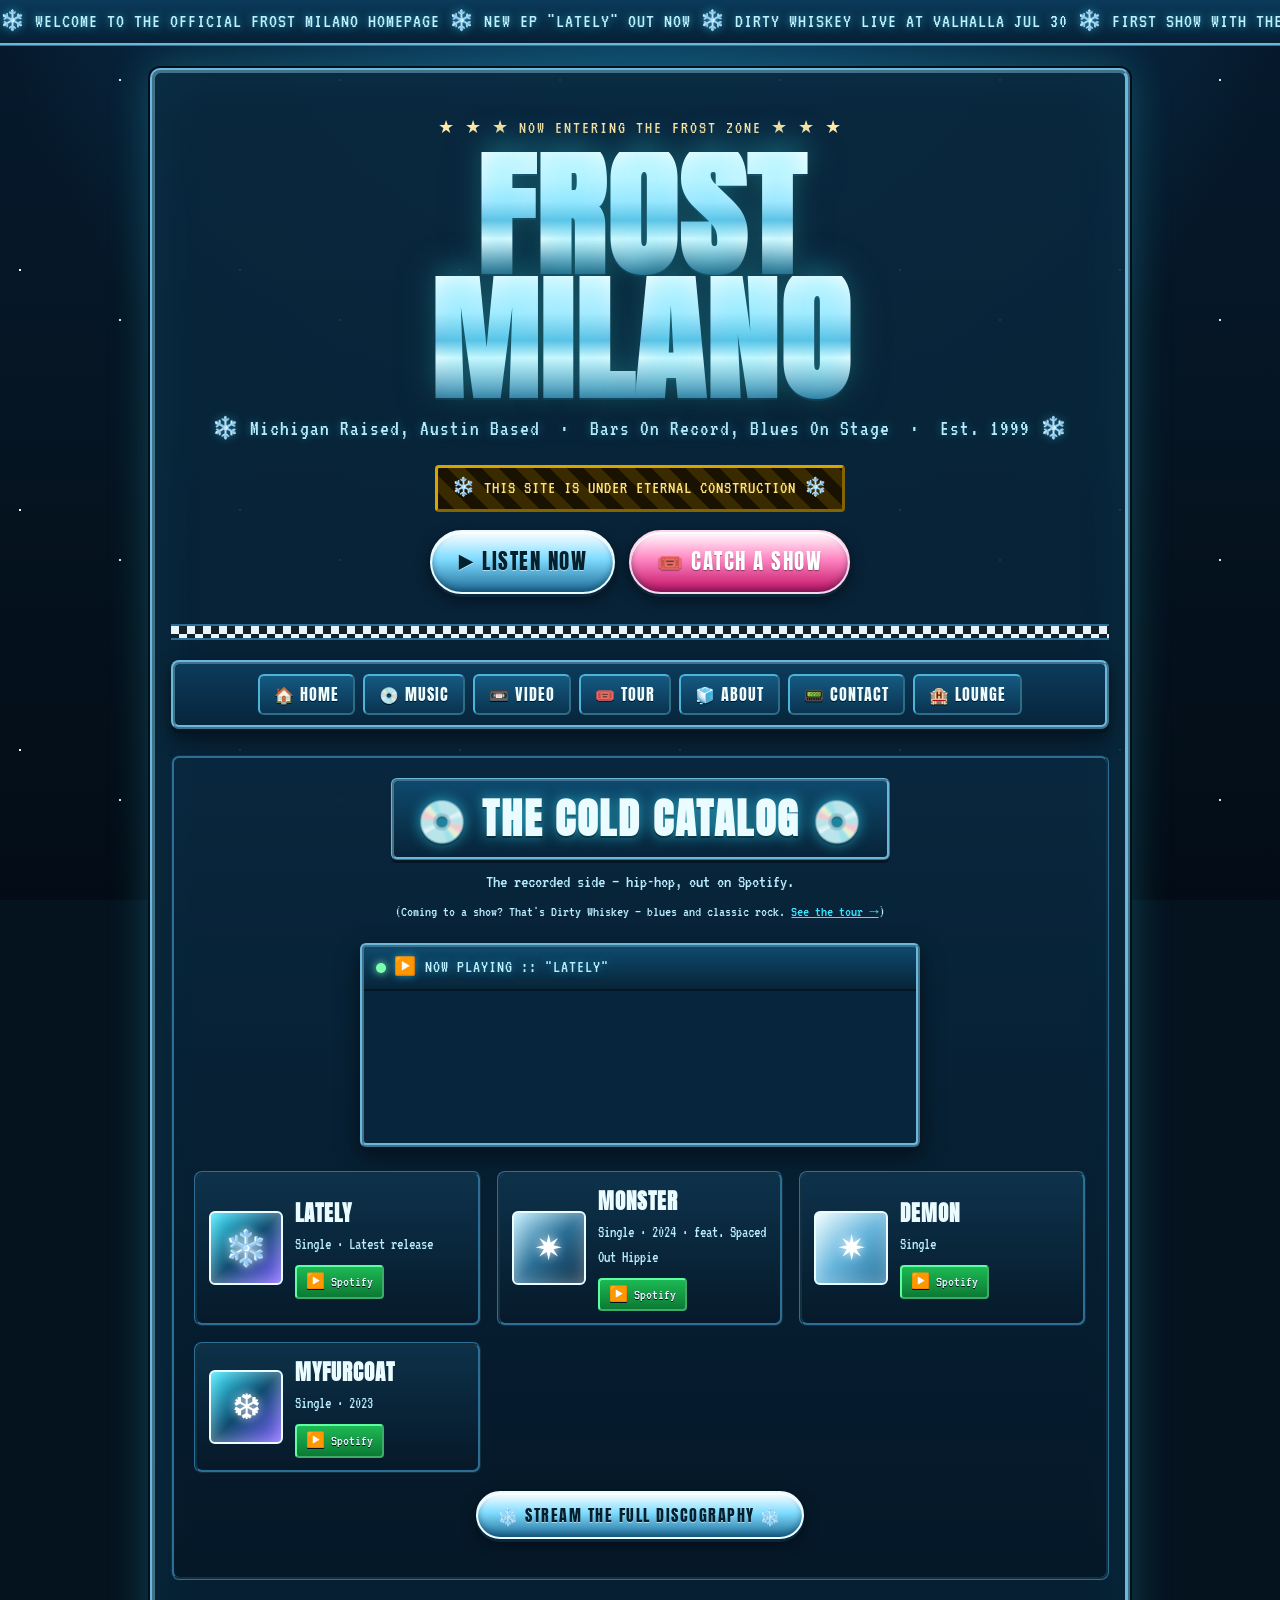
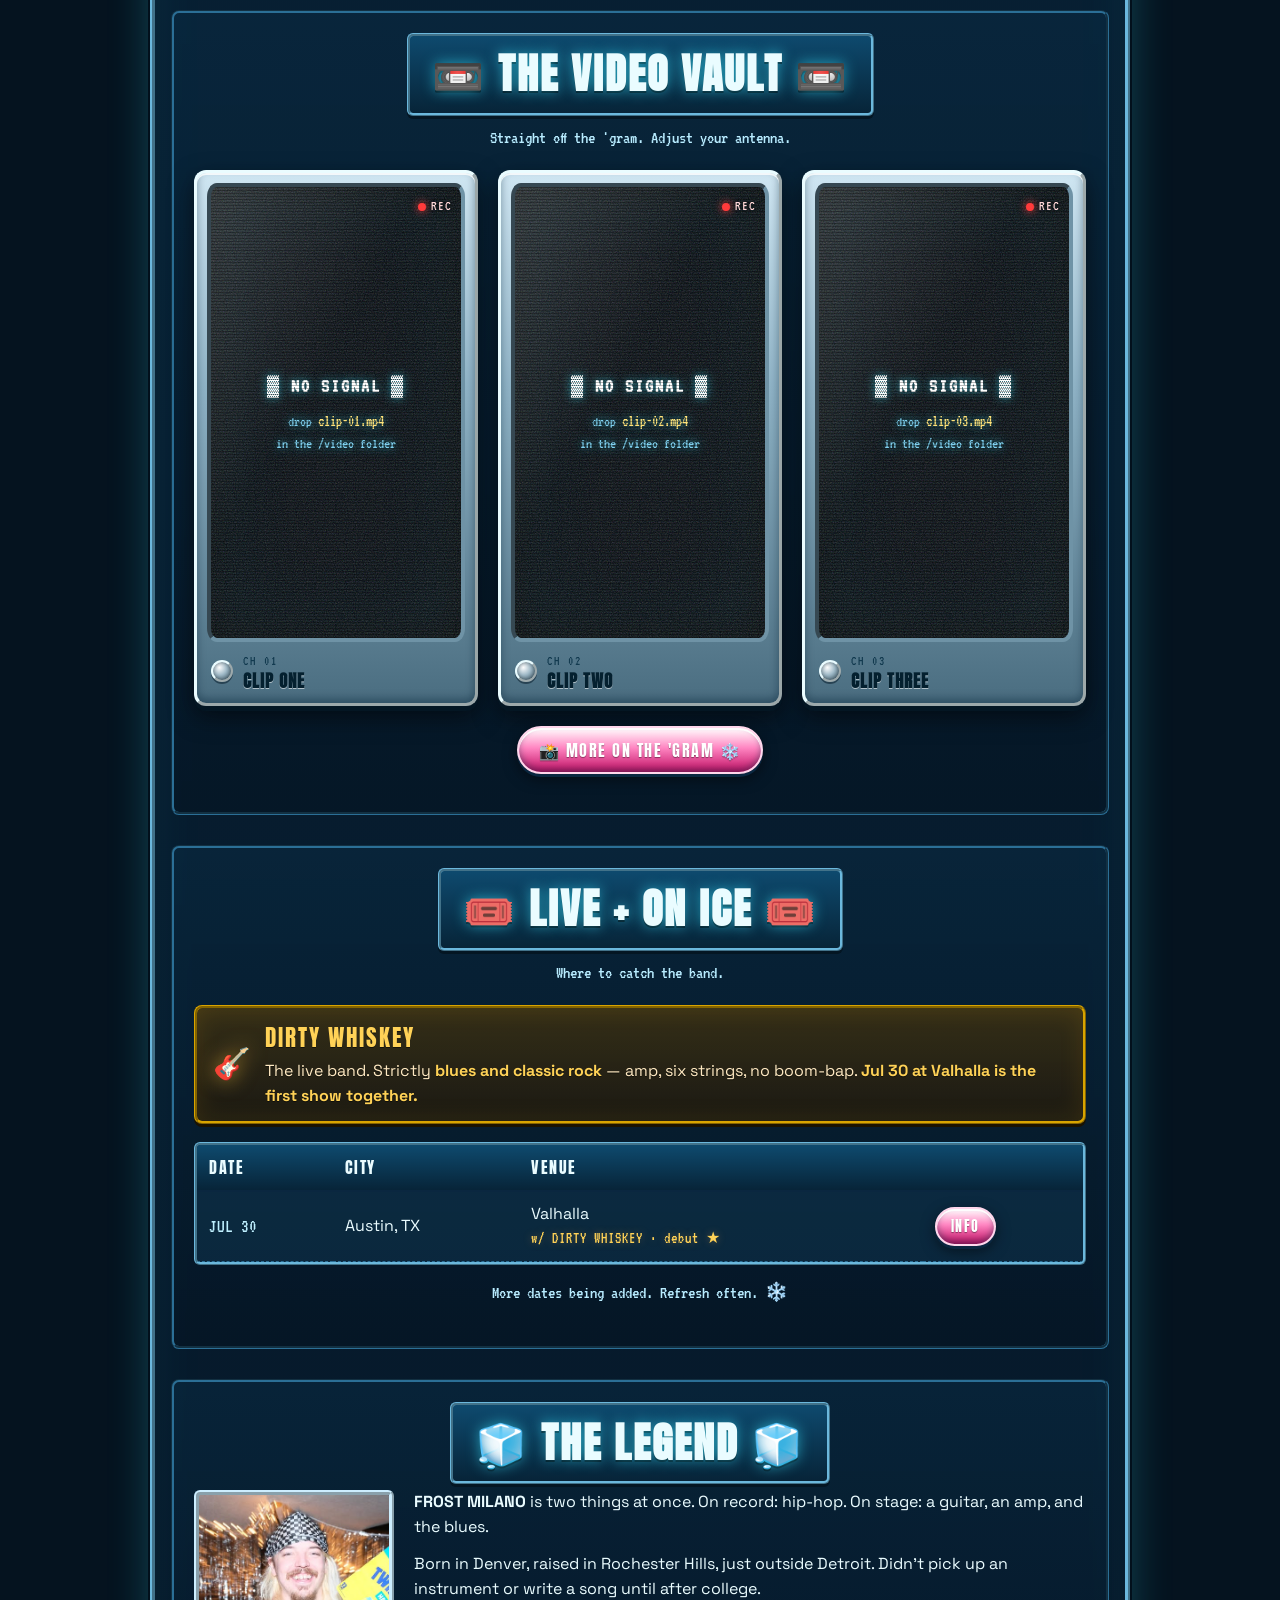
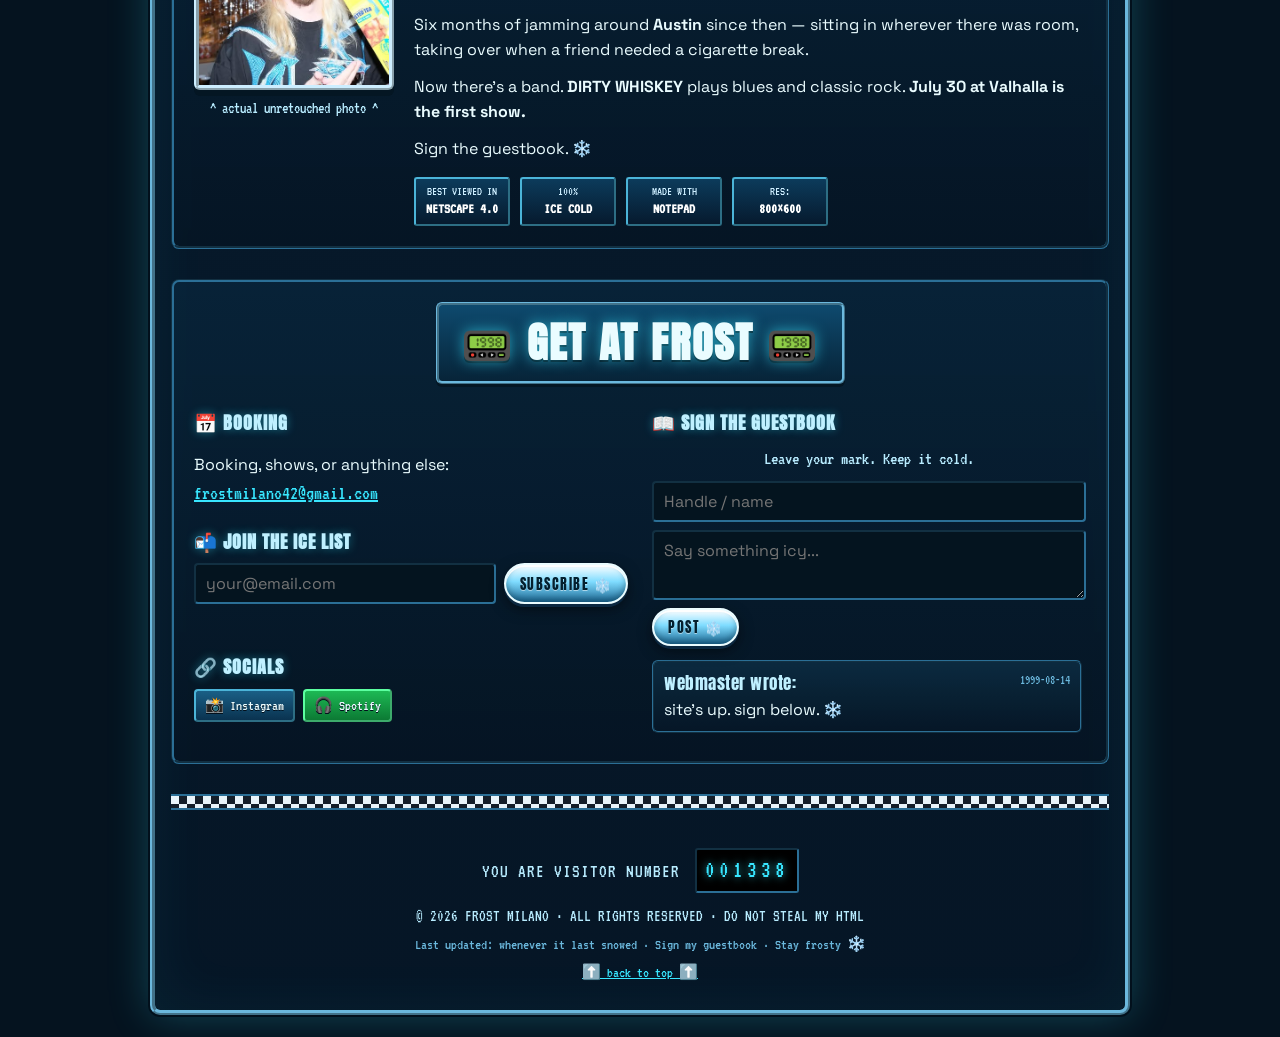
==== index.html @ e830da96 "Make black-and-white checkerboard the lounge's scheme, echo it on the site The lounge floor is now a" ====
<!DOCTYPE html>
<html lang="en">
<head>
<!--
  =======================================================================
   FROST MILANO :: OFFICIAL HOMEPAGE
   Hand-coded in Notepad (allegedly) circa 1999. Ice cold. Do not steal.
  =======================================================================
   HOW TO MAKE THIS YOURS (quick edits):
   - Stage name: search this file for "Frost Milano" and replace.
   - Music links: find the MUSIC section, swap the Spotify album IDs in
     the embed src and the release-card hrefs.
   - Tour dates: edit the rows in the TOUR table.
   - Booking email: search for "frostmilano42@gmail.com".
   - Socials: search for "SOCIALS" and edit the badge links.
   - Video clips: drop .mp4s into video/ — see video/README.txt.
  =======================================================================
-->
<meta charset="UTF-8" />
<meta name="viewport" content="width=device-width, initial-scale=1.0" />
<title>❄ FROST MILANO ❄ :: Official Homepage :: 100% Ice Cold</title>
<meta name="description" content="The official homepage of Frost Milano — Michigan-raised, Austin-based MC and blues guitarist, fronting the blues and classic rock band Dirty Whiskey. Music, tour dates, bio, and booking. Best viewed with the windows open." />
<link rel="preconnect" href="https://fonts.googleapis.com" />
<link rel="preconnect" href="https://fonts.gstatic.com" crossorigin />
<link href="https://fonts.googleapis.com/css2?family=Anton&family=VT323&family=Space+Grotesk:wght@400;500;700&display=swap" rel="stylesheet" />
<link rel="stylesheet" href="css/style.css" />
<link rel="icon" href="data:image/svg+xml,%3Csvg xmlns='http://www.w3.org/2000/svg' viewBox='0 0 32 32'%3E%3Ctext y='26' font-size='26'%3E%E2%9D%84%EF%B8%8F%3C/text%3E%3C/svg%3E" />
</head>

<body>
  <!-- ================= SNOW LAYER ================= -->
  <div id="snow" aria-hidden="true"></div>

  <!-- ================= TOP MARQUEE ================= -->
  <div class="top-ticker" aria-hidden="true">
    <div class="top-ticker__track">
      ❄ WELCOME TO THE OFFICIAL FROST MILANO HOMEPAGE ❄ NEW EP "LATELY" OUT NOW ❄ DIRTY WHISKEY LIVE AT VALHALLA JUL 30 ❄ FIRST SHOW WITH THE BAND ❄ SIGN THE GUESTBOOK ❄ STAY COLD ❄ WELCOME TO THE OFFICIAL FROST MILANO HOMEPAGE ❄ NEW EP "LATELY" OUT NOW ❄ DIRTY WHISKEY LIVE AT VALHALLA JUL 30 ❄ FIRST SHOW WITH THE BAND ❄ SIGN THE GUESTBOOK ❄ STAY COLD ❄
    </div>
  </div>

  <!-- ================= PAGE SHELL ================= -->
  <div class="shell">

    <!-- ---------- HERO ---------- -->
    <header class="hero" id="top">
      <div class="hero__blink">★ ★ ★ NOW ENTERING THE FROST ZONE ★ ★ ★</div>
      <h1 class="wordmark">
        <span class="wordmark__line">FROST</span>
        <span class="wordmark__line wordmark__line--2">MILANO</span>
      </h1>
      <p class="hero__tag">❄ Michigan Raised, Austin Based &nbsp;·&nbsp; Bars On Record, Blues On Stage &nbsp;·&nbsp; Est. 1999 ❄</p>

      <div class="construction">
        <span class="construction__spin">❄</span>
        THIS SITE IS UNDER ETERNAL CONSTRUCTION
        <span class="construction__spin">❄</span>
      </div>

      <div class="hero__buttons">
        <a class="btn btn--big" href="#music">▶ LISTEN NOW</a>
        <a class="btn btn--big btn--warm" href="#tour">🎟 CATCH A SHOW</a>
      </div>
    </header>

    <!-- Decorative only: hidden from assistive tech so it is not announced. -->
    <div class="checker-band" aria-hidden="true"></div>

    <!-- ---------- NAV ---------- -->
    <nav class="navbar" id="nav">
      <a href="#top" class="navbar__btn">🏠 HOME</a>
      <a href="#music" class="navbar__btn">💿 MUSIC</a>
      <a href="#video" class="navbar__btn">📼 VIDEO</a>
      <a href="#tour" class="navbar__btn">🎟 TOUR</a>
      <a href="#about" class="navbar__btn">🧊 ABOUT</a>
      <a href="#contact" class="navbar__btn">📟 CONTACT</a>
      <!-- The only nav entry that leaves this page. Hotel glyph is from the
           2010 emoji set, so it wins the Windows fallback race outright. -->
      <a href="lounge.html" class="navbar__btn">🏨 LOUNGE</a>
    </nav>

    <!-- ================= MUSIC ================= -->
    <section class="panel" id="music">
      <h2 class="section-head"><span>💿 THE COLD CATALOG 💿</span></h2>
      <p class="section-sub">The recorded side — hip-hop, out on Spotify.<br />
        <span style="font-size:.95rem">(Coming to a show? That's Dirty Whiskey — blues and classic rock. <a href="#tour">See the tour →</a>)</span></p>

      <!-- Spotify embed, pinned to the "Lately" EP. Swap the album ID in the
           src when a newer release should headline this spot. -->
      <div class="player-frame">
        <div class="player-frame__bar">
          <span class="player-frame__light" aria-hidden="true"></span>
          ▶ NOW PLAYING :: "LATELY"
        </div>
        <iframe title="Frost Milano — Lately on Spotify"
          src="https://open.spotify.com/embed/track/6mukDcsHBhetIhoVBlOLMi?utm_source=generator&theme=0"
          width="100%" height="152" frameborder="0" loading="lazy"
          allow="autoplay; clipboard-write; encrypted-media; fullscreen; picture-in-picture"></iframe>
      </div>

      <!-- MUSIC :: releases grid (real releases pulled from Spotify) -->
      <div class="tracks">
        <article class="track">
          <div class="track__art track__art--1">❄</div>
          <div class="track__info">
            <h3 class="track__title">LATELY</h3>
            <p class="track__meta">Single · Latest release</p>
            <div class="track__links">
              <a class="badge badge--spotify" href="https://open.spotify.com/track/6mukDcsHBhetIhoVBlOLMi" target="_blank" rel="noopener">▶ Spotify</a>
            </div>
          </div>
        </article>

        <article class="track">
          <div class="track__art track__art--2">✷</div>
          <div class="track__info">
            <h3 class="track__title">MONSTER</h3>
            <p class="track__meta">Single · 2024 · feat. Spaced Out Hippie</p>
            <div class="track__links">
              <a class="badge badge--spotify" href="https://open.spotify.com/track/5V717i6TcXnAAMFzJzrXnk" target="_blank" rel="noopener">▶ Spotify</a>
            </div>
          </div>
        </article>

        <article class="track">
          <div class="track__art track__art--3">✷</div>
          <div class="track__info">
            <h3 class="track__title">DEMON</h3>
            <p class="track__meta">Single</p>
            <div class="track__links">
              <a class="badge badge--spotify" href="https://open.spotify.com/track/7Dv865zUTFgDOKMgYo78iH" target="_blank" rel="noopener">▶ Spotify</a>
            </div>
          </div>
        </article>

        <article class="track">
          <div class="track__art track__art--1">❆</div>
          <div class="track__info">
            <h3 class="track__title">MYFURCOAT</h3>
            <p class="track__meta">Single · 2023</p>
            <div class="track__links">
              <a class="badge badge--spotify" href="https://open.spotify.com/track/16bEq8UIqQZfgOBSWpNrma" target="_blank" rel="noopener">▶ Spotify</a>
            </div>
          </div>
        </article>
      </div>

      <p class="section-sub" style="margin-top:18px">
        <a class="btn" href="https://open.spotify.com/artist/0SKY221pDeeTJUgkqmYWiM" target="_blank" rel="noopener">❄ STREAM THE FULL DISCOGRAPHY ❄</a>
      </p>
    </section>

    <!-- ================= VIDEO VAULT ================= -->
    <!--
      HOW TO FILL THIS IN: drop clip-01.mp4 / clip-02.mp4 / clip-03.mp4 into
      the video/ folder. See video/README.txt for how to pull your clips out
      of Instagram and shrink them for the web. Empty TVs show "NO SIGNAL"
      static on purpose, so this section never looks broken while you fill it.
    -->
    <section class="panel" id="video">
      <h2 class="section-head"><span>📼 THE VIDEO VAULT 📼</span></h2>
      <p class="section-sub">Straight off the 'gram. Adjust your antenna.</p>

      <div class="vault">

        <!-- ---- TV 1 ---- -->
        <article class="tv" data-ig="#REPLACE">
          <div class="tv__screen">
            <video class="tv__video" muted loop playsinline preload="metadata"
                   data-title="CLIP ONE">
              <source src="video/clip-01.mp4" type="video/mp4" />
            </video>
            <div class="tv__static" aria-hidden="true"></div>
            <div class="tv__nosignal" aria-hidden="true">
              <b>▓ NO SIGNAL ▓</b>
              <span>drop <code>clip-01.mp4</code><br />in the /video folder</span>
            </div>
            <div class="tv__scan" aria-hidden="true"></div>
            <div class="tv__rec" aria-hidden="true"><i></i>REC</div>
            <button class="tv__sound" type="button" aria-pressed="false">🔇 TAP FOR SOUND</button>
          </div>
          <div class="tv__plate">
            <span class="tv__knob" aria-hidden="true"></span>
            <div class="tv__meta">
              <span class="tv__ch">CH 01</span>
              <h3 class="tv__title">CLIP ONE</h3>
            </div>
            <a class="tv__ig badge" href="#REPLACE" target="_blank" rel="noopener">📸 POST</a>
          </div>
        </article>

        <!-- ---- TV 2 ---- -->
        <article class="tv" data-ig="#REPLACE">
          <div class="tv__screen">
            <video class="tv__video" muted loop playsinline preload="metadata"
                   data-title="CLIP TWO">
              <source src="video/clip-02.mp4" type="video/mp4" />
            </video>
            <div class="tv__static" aria-hidden="true"></div>
            <div class="tv__nosignal" aria-hidden="true">
              <b>▓ NO SIGNAL ▓</b>
              <span>drop <code>clip-02.mp4</code><br />in the /video folder</span>
            </div>
            <div class="tv__scan" aria-hidden="true"></div>
            <div class="tv__rec" aria-hidden="true"><i></i>REC</div>
            <button class="tv__sound" type="button" aria-pressed="false">🔇 TAP FOR SOUND</button>
          </div>
          <div class="tv__plate">
            <span class="tv__knob" aria-hidden="true"></span>
            <div class="tv__meta">
              <span class="tv__ch">CH 02</span>
              <h3 class="tv__title">CLIP TWO</h3>
            </div>
            <a class="tv__ig badge" href="#REPLACE" target="_blank" rel="noopener">📸 POST</a>
          </div>
        </article>

        <!-- ---- TV 3 ---- -->
        <article class="tv" data-ig="#REPLACE">
          <div class="tv__screen">
            <video class="tv__video" muted loop playsinline preload="metadata"
                   data-title="CLIP THREE">
              <source src="video/clip-03.mp4" type="video/mp4" />
            </video>
            <div class="tv__static" aria-hidden="true"></div>
            <div class="tv__nosignal" aria-hidden="true">
              <b>▓ NO SIGNAL ▓</b>
              <span>drop <code>clip-03.mp4</code><br />in the /video folder</span>
            </div>
            <div class="tv__scan" aria-hidden="true"></div>
            <div class="tv__rec" aria-hidden="true"><i></i>REC</div>
            <button class="tv__sound" type="button" aria-pressed="false">🔇 TAP FOR SOUND</button>
          </div>
          <div class="tv__plate">
            <span class="tv__knob" aria-hidden="true"></span>
            <div class="tv__meta">
              <span class="tv__ch">CH 03</span>
              <h3 class="tv__title">CLIP THREE</h3>
            </div>
            <a class="tv__ig badge" href="#REPLACE" target="_blank" rel="noopener">📸 POST</a>
          </div>
        </article>

      </div>

      <p class="section-sub" style="margin-top:20px">
        <a class="btn btn--warm" href="https://instagram.com/frost_milano" target="_blank" rel="noopener">📸 MORE ON THE 'GRAM ❄</a>
      </p>
    </section>

    <!-- ================= TOUR ================= -->
    <section class="panel" id="tour">
      <h2 class="section-head"><span>🎟 LIVE + ON ICE 🎟</span></h2>
      <p class="section-sub">Where to catch the band.</p>

      <!-- The live act is a different animal from the records — introduce the band -->
      <div class="live-note">
        <!-- Guitar (U+1F3B8) is from the original 2010 emoji set and renders in
             color everywhere. A whiskey glass here (U+1F943, 2016) drew as a flat
             monochrome glyph on Windows. Keep new emoji out of this page. -->
        <span class="live-note__icon" aria-hidden="true">🎸</span>
        <div class="live-note__body">
          <p class="live-note__band">DIRTY WHISKEY</p>
          <p>The live band. Strictly <b>blues and classic rock</b> — amp, six strings,
            no boom-bap. <b>Jul 30 at Valhalla is the first show together.</b></p>
        </div>
      </div>

      <div class="tour-wrap">
        <table class="tour">
          <thead>
            <tr><th>DATE</th><th>CITY</th><th>VENUE</th><th></th></tr>
          </thead>
          <tbody>
            <tr>
              <td data-label="Date">JUL 30</td>
              <td data-label="City">Austin, TX</td>
              <td data-label="Venue">Valhalla<br /><span class="tour__band">w/ DIRTY WHISKEY · debut ★</span></td>
              <td data-label=""><a class="btn btn--sm btn--warm" href="https://instagram.com/frost_milano" target="_blank" rel="noopener">INFO</a></td>
            </tr>
          </tbody>
        </table>
      </div>
      <p class="section-sub" style="margin-top:14px">More dates being added. Refresh often. ❄</p>
    </section>

    <!-- ================= ABOUT ================= -->
    <section class="panel" id="about">
      <h2 class="section-head"><span>🧊 THE LEGEND 🧊</span></h2>

      <div class="about">
        <div class="about__photo">
          <img class="about__frame" src="images/frost-milano.jpg" alt="Frost Milano press photo" />
          <div class="about__cap">^ actual unretouched photo ^</div>
        </div>
        <div class="about__bio">
          <p><b>FROST MILANO</b> is two things at once. On record: hip-hop. On stage: a guitar, an amp, and the blues.</p>
          <p>Born in Denver, raised in Rochester Hills, just outside Detroit. Didn't pick up an instrument or write a song until after college.</p>
          <p>Six months of jamming around <b>Austin</b> since then — sitting in wherever there was room, taking over when a friend needed a cigarette break.</p>
          <p>Now there's a band. <b>DIRTY WHISKEY</b> plays blues and classic rock. <b>July 30 at Valhalla is the first show.</b></p>
          <p>Sign the guestbook. ❄</p>
          <div class="badges-88">
            <span class="webbadge">BEST VIEWED IN<br /><b>NETSCAPE 4.0</b></span>
            <span class="webbadge">100%<br /><b>ICE COLD</b></span>
            <span class="webbadge">MADE WITH<br /><b>NOTEPAD</b></span>
            <span class="webbadge">RES:<br /><b>800×600</b></span>
          </div>
        </div>
      </div>
    </section>

    <!-- ================= CONTACT ================= -->
    <section class="panel" id="contact">
      <h2 class="section-head"><span>📟 GET AT FROST 📟</span></h2>

      <div class="contact">
        <!-- Booking + socials -->
        <div class="contact__col">
          <h3 class="minihead">📅 BOOKING</h3>
          <p>Booking, shows, or anything else:<br />
            <a class="maillink" href="mailto:frostmilano42@gmail.com?subject=BOOKING%20REQUEST">frostmilano42@gmail.com</a>
          </p>

          <h3 class="minihead">📬 JOIN THE ICE LIST</h3>
          <form class="signup" id="signup-form">
            <label class="sr-only" for="signup-email">Email</label>
            <input id="signup-email" type="email" required placeholder="your@email.com" />
            <button type="submit" class="btn btn--sm">SUBSCRIBE ❄</button>
            <p class="form-msg" id="signup-msg" role="status"></p>
          </form>

          <h3 class="minihead">🔗 SOCIALS</h3>
          <!--
            Only real accounts go here. TikTok currently mirrors Instagram and
            there's no YouTube worth linking yet — dead or duplicate links are
            worse than none. Add a badge back when there's something behind it.
          -->
          <div class="socials">
            <a class="badge" href="https://instagram.com/frost_milano" target="_blank" rel="noopener">📸 Instagram</a>
            <a class="badge badge--spotify" href="https://open.spotify.com/artist/0SKY221pDeeTJUgkqmYWiM" target="_blank" rel="noopener">🎧 Spotify</a>
          </div>
        </div>

        <!-- Guestbook -->
        <div class="contact__col">
          <h3 class="minihead">📖 SIGN THE GUESTBOOK</h3>
          <p class="section-sub" style="margin:0 0 8px">Leave your mark. Keep it cold.</p>
          <form class="guestbook-form" id="guestbook-form">
            <label class="sr-only" for="gb-name">Name</label>
            <input id="gb-name" type="text" maxlength="24" required placeholder="Handle / name" />
            <label class="sr-only" for="gb-msg">Message</label>
            <textarea id="gb-msg" maxlength="140" required placeholder="Say something icy..."></textarea>
            <button type="submit" class="btn btn--sm">POST ❄</button>
          </form>
          <div class="guestbook" id="guestbook" aria-live="polite"></div>
        </div>
      </div>
    </section>

    <div class="checker-band" aria-hidden="true"></div>

    <!-- ================= FOOTER ================= -->
    <footer class="footer">
      <div class="counter">
        YOU ARE VISITOR NUMBER
        <span class="counter__digits" id="counter">000000</span>
      </div>
      <p class="footer__line">
        © <span id="year">2001</span> FROST MILANO · ALL RIGHTS RESERVED · DO NOT STEAL MY HTML
      </p>
      <p class="footer__line footer__small">
        Last updated: whenever it last snowed · Sign my guestbook · Stay frosty ❄
      </p>
      <p class="footer__line footer__small">
        <a href="#top">⬆ back to top ⬆</a>
      </p>
    </footer>

  </div><!-- /.shell -->

  <script src="js/main.js"></script>
</body>
</html>
---- css/style.css ----
/* =======================================================================
   FROST MILANO :: style.css
   Icy Y2K / late-90s GeoCities energy — beveled, chrome, snowbound.
   Built responsive & readable on purpose. Stay frosty. ❄
   ======================================================================= */

:root{
  --ice-deep:   #05131f;
  --ice-deep2:  #0a2740;
  --ice-mid:    #0e4a6e;
  --ice-bright: #38e6ff;
  --ice-light:  #b8ecff;
  --ice-white:  #eafcff;
  --frost-1:    #ffffff;
  --frost-2:    #bfe9ff;
  --frost-3:    #6bb8dd;
  --frost-4:    #2b6f96;
  --warm:       #ff2d95;   /* Beastie-Boys hot accent, used sparingly */
  --warm-2:     #ff9d00;
  --line:       #4bb4d8;

  /* Every stack ends in the color-emoji fonts on purpose. None of the display
     fonts contain emoji, so the browser falls back — and on Windows, Segoe UI
     SYMBOL (flat monochrome outlines) wins that race before Segoe UI EMOJI
     (color). Naming the emoji fonts explicitly forces the color versions.
     Without this, anything past the ~2010 emoji set renders as a grey glyph
     that reads like a broken image. */
  /* Shared with the lounge floor in lounge.html - same two tones, so the
     room and the site read as one place. The dark square is charcoal rather
     than true black; against this page's navy it stays a colour instead of
     punching a hole. */
  --chk-light:  #e9f4fa;
  --chk-dark:   #151f2a;

  --emoji:   "Apple Color Emoji", "Segoe UI Emoji", "Noto Color Emoji";
  --display: "Anton", "Impact", "Haettenschweiler", var(--emoji), sans-serif;
  --pixel:   "VT323", "Courier New", var(--emoji), monospace;
  --body:    "Space Grotesk", Verdana, Geneva, var(--emoji), sans-serif;
}

*{ box-sizing:border-box; }

html{ scroll-behavior:smooth; }

body{
  margin:0;
  font-family:var(--body);
  color:var(--ice-white);
  line-height:1.55;
  /* tiled starfield + glacier gradient — self-contained, no external images */
  background-color:var(--ice-deep);
  background-image:
    radial-gradient(1.5px 1.5px at 20px 30px, #ffffff 50%, transparent 51%),
    radial-gradient(1.5px 1.5px at 120px 80px, #cdefff 50%, transparent 51%),
    radial-gradient(1px 1px at 70px 160px, #ffffff 50%, transparent 51%),
    radial-gradient(1px 1px at 180px 200px, #9fd8ef 50%, transparent 51%),
    radial-gradient(circle at 50% -10%, #0e4a6e 0%, transparent 55%),
    linear-gradient(180deg, #061a2e 0%, #05131f 60%, #030c16 100%);
  background-size:220px 240px, 220px 240px, 220px 240px, 220px 240px, 100% 100%, 100% 100%;
  background-attachment:fixed;
}

a{ color:var(--ice-bright); }

.sr-only{
  position:absolute; width:1px; height:1px; padding:0; margin:-1px;
  overflow:hidden; clip:rect(0 0 0 0); white-space:nowrap; border:0;
}

/* ---------- SNOW ---------- */
#snow{ position:fixed; inset:0; pointer-events:none; z-index:9999; overflow:hidden; }
.flake{
  position:absolute; top:-20px; color:#fff; user-select:none;
  text-shadow:0 0 6px rgba(160,225,255,.9);
  /* Two animations run at once: the fall, and the glint. JS supplies a
     duration + delay pair for each (see spawn() in js/main.js). */
  animation-name:fall, glint;
  animation-timing-function:linear, ease-in-out;
  animation-iteration-count:1, infinite;
  animation-fill-mode:forwards, none;
}
@keyframes fall{
  0%{ transform:translateY(-20px) rotate(0deg); opacity:0; }
  10%{ opacity:.9; }
  100%{ transform:translateY(105vh) rotate(360deg); opacity:.15; }
}
/* A band of sunlight crossing the field. Every flake runs this on one shared
   clock and JS offsets the phase by how far right the flake sits, so the lit
   window travels left → right. The flat stretch is the flake in shade; the
   rise and fall are deliberately symmetric (12% each side of the peak) so the
   light arrives and leaves at the same rate, the way a sweep does.
   No opacity or transform in here; `fall` owns both. */
@keyframes glint{
  0%, 76%, 100%{
    text-shadow:0 0 6px rgba(160,225,255,.9);
    filter:brightness(1);
  }
  88%{
    text-shadow:
      0 0 3px #fff,
      0 0 10px rgba(255,246,222,.95),
      0 0 20px rgba(255,214,138,.75),
      0 0 34px rgba(255,190,90,.4);
    filter:brightness(1.85);
  }
}

/* ---------- CHECKERBOARD ---------- */
/* One conic-gradient draws the whole pattern: the four colour stops land in
   the four quadrants of each background tile, so a 16px tile yields 8px
   squares. Deliberately used twice and only twice - once under the hero and
   once above the footer - so it bookends the page. Repeated at every section
   it would stop being an accent and start being wallpaper. */
.checker-band{
  height:16px;
  background:conic-gradient(
    var(--chk-dark) 0 25%, var(--chk-light) 0 50%,
    var(--chk-dark) 0 75%, var(--chk-light) 0) 0 0 / 16px 16px;
  border-top:2px solid var(--frost-4);
  border-bottom:2px solid var(--frost-4);
  margin:16px 0 20px;
}

/* ---------- TOP TICKER ---------- */
.top-ticker{
  position:sticky; top:0; z-index:500;
  background:linear-gradient(180deg,#0b3a5a,#062036);
  border-bottom:3px ridge var(--frost-3);
  overflow:hidden; white-space:nowrap;
  font-family:var(--pixel); font-size:1.25rem; letter-spacing:1px;
  color:#bff0ff; text-shadow:0 0 8px rgba(56,230,255,.6);
}
.top-ticker__track{
  display:inline-block; padding:6px 0;
  animation:ticker 28s linear infinite;
}
@keyframes ticker{ from{ transform:translateX(0);} to{ transform:translateX(-50%);} }

/* ---------- SHELL (the old "content table on tiled bg") ---------- */
.shell{
  max-width:980px;
  margin:22px auto;
  padding:16px;
  background:
    linear-gradient(180deg, rgba(9,38,60,.92), rgba(6,22,38,.94));
  border:5px ridge var(--frost-3);
  border-radius:10px;
  box-shadow:
    0 0 0 2px #02101c,
    0 0 40px rgba(56,230,255,.25),
    inset 0 0 60px rgba(56,230,255,.06);
}

/* ---------- HERO ---------- */
.hero{ text-align:center; padding:26px 12px 8px; position:relative; }

.hero__blink{
  font-family:var(--pixel); font-size:1.1rem; color:#ffe9a8;
  letter-spacing:2px; margin-bottom:10px;
  animation:blink 1.1s steps(2,start) infinite;
}
@keyframes blink{ 50%{ opacity:.15; } }

.wordmark{
  margin:0; line-height:.86; letter-spacing:2px;
  font-family:var(--display);
  font-size:clamp(3.4rem, 15vw, 9rem);
  text-transform:uppercase;
}
.wordmark__line{
  display:block;
  /* chrome-ICE gradient text */
  background:linear-gradient(180deg,
     #ffffff 0%, #eafaff 22%, #bfe9ff 40%,
     #6bb8dd 55%, #ffffff 70%, #2b6f96 100%);
  -webkit-background-clip:text; background-clip:text;
  -webkit-text-fill-color:transparent; color:transparent;
  filter:drop-shadow(0 2px 0 #0a2740) drop-shadow(0 4px 10px rgba(0,0,0,.6));
  text-shadow:0 0 30px rgba(56,230,255,.35);
}
.wordmark__line--2{
  background:linear-gradient(180deg,
     #ffffff 0%, #cdeeff 30%, #67b6dd 52%, #ffffff 66%, #2b6f96 100%);
  -webkit-background-clip:text; background-clip:text;
}

.hero__tag{
  font-family:var(--pixel); font-size:1.35rem; color:var(--ice-light);
  margin:12px 0 14px; letter-spacing:1px;
  text-shadow:0 0 10px rgba(56,230,255,.4);
}

.construction{
  display:inline-block; margin:6px 0 18px;
  background:repeating-linear-gradient(45deg,#1a1200,#1a1200 12px,#3a2a00 12px,#3a2a00 24px);
  border:3px outset #d8a400;
  color:#ffe37a; font-family:var(--pixel); font-size:1.15rem; letter-spacing:1px;
  padding:6px 14px; border-radius:4px;
}
.construction__spin{ display:inline-block; animation:spin 3s linear infinite; }
@keyframes spin{ to{ transform:rotate(360deg); } }

.hero__buttons{ display:flex; gap:14px; justify-content:center; flex-wrap:wrap; margin-bottom:6px; }

/* ---------- BUTTONS (glossy Y2K pills w/ bevel) ---------- */
.btn{
  --b1:#7fdcff; --b2:#1f6c98;
  display:inline-block; text-decoration:none; cursor:pointer;
  font-family:var(--display); letter-spacing:1.5px; text-transform:uppercase;
  color:#03202f;
  background:linear-gradient(180deg,#ffffff 0%,var(--b1) 45%,var(--b2) 100%);
  border:2px solid #eafcff;
  border-radius:999px;
  padding:10px 20px; font-size:1rem;
  box-shadow:
    inset 0 2px 0 rgba(255,255,255,.9),
    inset 0 -3px 6px rgba(0,40,60,.4),
    0 3px 0 #0a2740, 0 5px 14px rgba(0,0,0,.5);
  transition:transform .08s ease, filter .12s ease;
  text-shadow:0 1px 0 rgba(255,255,255,.5);
}
.btn:hover{ filter:brightness(1.12) saturate(1.1); transform:translateY(-1px); }
.btn:active{ transform:translateY(2px); box-shadow:inset 0 2px 0 rgba(255,255,255,.7), inset 0 -2px 5px rgba(0,40,60,.5), 0 1px 0 #0a2740; }
.btn--big{ font-size:1.3rem; padding:14px 26px; }
.btn--sm{ font-size:.85rem; padding:7px 14px; }
.btn--warm{ --b1:#ff86c2; --b2:#c00e63; color:#fff; text-shadow:0 1px 1px rgba(0,0,0,.4); border-color:#ffd7ec; }

/* ---------- NAV ---------- */
.navbar{
  position:sticky; top:40px; z-index:400;
  display:flex; flex-wrap:wrap; gap:8px; justify-content:center;
  padding:10px; margin:14px 0 26px;
  background:linear-gradient(180deg,#0c3b5b,#07253c);
  border:4px ridge var(--frost-3); border-radius:8px;
  box-shadow:0 4px 0 #041623, 0 8px 18px rgba(0,0,0,.5);
}
.navbar__btn{
  font-family:var(--display); letter-spacing:1px; text-decoration:none;
  color:#eafcff; font-size:1rem; padding:6px 14px; border-radius:6px;
  background:linear-gradient(180deg,#155a82,#0a3350);
  border:2px outset #4bb4d8;
  text-shadow:0 1px 0 #02101c;
  transition:filter .12s ease, transform .08s ease;
}
.navbar__btn:hover{ filter:brightness(1.25); color:#fff; transform:translateY(-1px); }
.navbar__btn:active{ border-style:inset; transform:translateY(1px); }

/* ---------- PANELS / SECTIONS ---------- */
.panel{
  margin:0 0 30px; padding:20px;
  background:linear-gradient(180deg, rgba(10,44,68,.55), rgba(5,20,34,.6));
  border:3px groove var(--frost-4); border-radius:8px;
  backdrop-filter:blur(2px);
  scroll-margin-top:96px;
}

.section-head{
  text-align:center; margin:0 0 6px;
  font-family:var(--display); font-size:clamp(1.7rem,5vw,2.6rem);
  letter-spacing:2px; text-transform:uppercase;
}
.section-head span{
  display:inline-block; padding:6px 22px;
  background:linear-gradient(180deg,#0e4a6e,#072438);
  border:3px ridge var(--frost-3); border-radius:6px;
  color:#eafcff; text-shadow:0 0 14px rgba(56,230,255,.6), 0 2px 0 #02101c;
  box-shadow:0 3px 0 #041623;
}
.section-sub{
  text-align:center; font-family:var(--pixel); font-size:1.15rem;
  color:var(--ice-light); margin:8px 0 18px;
}

.minihead{
  font-family:var(--display); letter-spacing:1px; font-size:1.15rem;
  color:#bff0ff; margin:18px 0 8px; text-shadow:0 0 10px rgba(56,230,255,.4);
}

/* ---------- LIVE SPOTIFY PLAYER (retro frame) ---------- */
.player-frame{
  max-width:560px; margin:0 auto 24px;
  border:4px ridge var(--frost-3); border-radius:6px; overflow:hidden;
  background:#07253c;
  box-shadow:0 4px 0 #041623, 0 8px 22px rgba(0,0,0,.55);
}
.player-frame__bar{
  display:flex; align-items:center; gap:8px;
  font-family:var(--pixel); font-size:1.1rem; letter-spacing:1px;
  color:#bff0ff; background:linear-gradient(180deg,#0e4a6e,#072438);
  padding:7px 12px; border-bottom:2px solid #041623;
  text-shadow:0 0 8px rgba(56,230,255,.5);
}
.player-frame__light{
  width:10px; height:10px; border-radius:50%; flex:0 0 auto;
  background:#7dffb0; box-shadow:0 0 9px #7dffb0;
  animation:blink 1.1s steps(2,start) infinite;
}
.player-frame iframe{ display:block; width:100%; border:0; }

/* ---------- WINAMP-ISH PLAYER (legacy/unused, kept for flavor) ---------- */
.player{
  max-width:520px; margin:0 auto 22px;
  background:linear-gradient(180deg,#233,#0a1a24);
  border:3px outset #5a5a5a; border-radius:6px; padding:8px;
  box-shadow:0 4px 0 #000, inset 0 0 0 1px #000;
}
.player__screen{
  background:#02120a; border:2px inset #0a3a2a; border-radius:3px;
  padding:6px 8px; overflow:hidden;
}
.player__scroll{ white-space:nowrap; overflow:hidden; }
.player__scroll span{
  display:inline-block; padding-left:100%;
  font-family:var(--pixel); font-size:1.1rem; color:#7dffb0;
  text-shadow:0 0 8px rgba(0,255,120,.6);
  animation:pscroll 12s linear infinite;
}
@keyframes pscroll{ to{ transform:translateX(-100%);} }
.player__viz{ display:flex; gap:3px; align-items:flex-end; height:26px; margin-top:6px; }
.player__viz i{
  flex:1; background:linear-gradient(180deg,#7dffb0,#0aa85a);
  height:30%; border-radius:1px; animation:viz 1s ease-in-out infinite alternate;
}
.player__viz i:nth-child(2n){ animation-duration:.7s; }
.player__viz i:nth-child(3n){ animation-duration:1.3s; }
.player__viz i:nth-child(4n){ animation-duration:.9s; }
@keyframes viz{ from{ height:15%; } to{ height:100%; } }
.player__meta{ font-family:var(--pixel); font-size:.95rem; color:#9fd8ef; text-align:right; margin-top:4px; }

/* ---------- TRACKS ---------- */
.tracks{ display:grid; grid-template-columns:repeat(auto-fit,minmax(240px,1fr)); gap:16px; }
.track{
  display:flex; gap:12px; align-items:center;
  background:linear-gradient(180deg,rgba(20,70,100,.5),rgba(6,24,40,.6));
  border:3px ridge var(--frost-4); border-radius:8px; padding:12px;
  transition:transform .1s ease, box-shadow .15s ease;
}
.track:hover{ transform:translateY(-3px); box-shadow:0 6px 18px rgba(56,230,255,.25); }
.track__art{
  width:74px; height:74px; flex:0 0 74px; border-radius:6px;
  display:flex; align-items:center; justify-content:center;
  font-size:2.2rem; color:#fff; border:2px solid #eafcff;
  box-shadow:inset 0 0 18px rgba(255,255,255,.4);
  text-shadow:0 0 10px rgba(255,255,255,.8);
}
.track__art--1{ background:linear-gradient(135deg,#38e6ff,#0e4a6e,#7b5cff); }
.track__art--2{ background:linear-gradient(135deg,#b8ecff,#2b6f96,#0a2740); }
.track__art--3{ background:linear-gradient(135deg,#eafcff,#67b6dd,#1f6c98); }
.track__title{ font-family:var(--display); letter-spacing:1px; font-size:1.3rem; margin:0; color:#eafcff; }
.track__meta{ font-family:var(--pixel); font-size:1rem; color:var(--ice-light); margin:2px 0 8px; }
.track__links{ display:flex; flex-wrap:wrap; gap:6px; }

/* ---------- BADGES (88x31 web-button vibe) ---------- */
.badge{
  font-family:var(--pixel); font-size:.95rem; text-decoration:none;
  color:#eafcff; padding:3px 9px; border-radius:4px;
  background:linear-gradient(180deg,#1a5f86,#0a3350);
  border:2px outset #4bb4d8; text-shadow:0 1px 0 #02101c;
  transition:filter .12s ease;
}
.badge:hover{ filter:brightness(1.3); }
.badge--spotify{ background:linear-gradient(180deg,#1db954,#0c7a34); border-color:#5cffa0; }
.badge--yt{ background:linear-gradient(180deg,#ff3b3b,#a10000); border-color:#ffb3b3; color:#fff; }
.badge--sc{ background:linear-gradient(180deg,#ff8a3d,#c65200); border-color:#ffd0a8; color:#fff; }

/* ---------- VIDEO VAULT (a wall of CRT televisions) ---------- */
.vault{
  display:grid;
  grid-template-columns:repeat(auto-fit,minmax(230px,1fr));
  gap:20px;
  align-items:start;
}

.tv{
  background:linear-gradient(180deg,#cfe6f2 0%,#8fb3c6 40%,#4a6d80 100%);
  border:3px outset #eafcff;
  border-radius:12px;
  padding:10px 10px 0;
  box-shadow:
    inset 0 2px 0 rgba(255,255,255,.8),
    inset 0 -4px 8px rgba(0,30,50,.4),
    0 5px 0 #041623,
    0 10px 24px rgba(0,0,0,.55);
  transition:transform .12s ease, box-shadow .18s ease;
}
.tv:hover{ transform:translateY(-3px); box-shadow:inset 0 2px 0 rgba(255,255,255,.8), 0 5px 0 #041623, 0 12px 30px rgba(56,230,255,.3); }

/* the glass — vertical by default, since reels are 9:16 */
.tv__screen{
  position:relative; overflow:hidden;
  aspect-ratio:9/16;
  background:#02090f;
  border:4px inset #6f93a6;
  border-radius:10px / 14px;   /* slight CRT bulge */
  box-shadow:inset 0 0 40px rgba(0,0,0,.9), inset 0 0 90px rgba(56,230,255,.08);
}
.tv--wide .tv__screen{ aspect-ratio:16/9; }
.tv--square .tv__screen{ aspect-ratio:1/1; }

.tv__video{
  position:absolute; inset:0;
  width:100%; height:100%; object-fit:cover; display:block;
  opacity:0; transition:opacity .35s ease;
}
.tv--live .tv__video{ opacity:1; }

/* analog static — self-contained SVG noise, no external images */
.tv__static{
  position:absolute; inset:-40%;
  background-image:url("data:image/svg+xml,%3Csvg xmlns='http://www.w3.org/2000/svg' width='120' height='120'%3E%3Cfilter id='n'%3E%3CfeTurbulence type='fractalNoise' baseFrequency='0.9' numOctaves='3'/%3E%3C/filter%3E%3Crect width='120' height='120' filter='url(%23n)' opacity='0.55'/%3E%3C/svg%3E");
  opacity:.5;
  animation:tvstatic .4s steps(4) infinite;
  pointer-events:none;
}
@keyframes tvstatic{
  0%{ transform:translate(0,0); }
  25%{ transform:translate(-6%,3%); }
  50%{ transform:translate(4%,-5%); }
  75%{ transform:translate(-3%,-2%); }
  100%{ transform:translate(5%,4%); }
}
.tv--live .tv__static{ opacity:.08; }   /* keeps a little grain over the video */

.tv__nosignal{
  position:absolute; inset:0; z-index:2;
  display:flex; flex-direction:column; align-items:center; justify-content:center; gap:8px;
  text-align:center; padding:12px;
  font-family:var(--pixel); color:#bff0ff;
  text-shadow:0 0 10px rgba(56,230,255,.7);
  pointer-events:none;
}
.tv__nosignal b{
  font-size:1.25rem; letter-spacing:2px; color:#fff;
  animation:blink 1.6s steps(2,start) infinite;
}
.tv__nosignal span{ font-size:.95rem; color:#7fd0ef; line-height:1.4; }
.tv__nosignal code{ color:#ffe37a; font-family:var(--pixel); font-size:1rem; }
.tv--live .tv__nosignal{ display:none; }

/* scanlines + screen glare, always on top of the picture */
.tv__scan{
  position:absolute; inset:0; z-index:3; pointer-events:none;
  background-image:
    repeating-linear-gradient(180deg,
      rgba(0,0,0,.28) 0px, rgba(0,0,0,.28) 1px,
      transparent 1px, transparent 3px),
    linear-gradient(120deg, rgba(255,255,255,.14) 0%, transparent 42%);
}

.tv__rec{
  position:absolute; top:8px; right:9px; z-index:4;
  display:flex; align-items:center; gap:5px;
  font-family:var(--pixel); font-size:.9rem; letter-spacing:1px; color:#ffd7d7;
  text-shadow:0 0 6px rgba(0,0,0,.9);
  pointer-events:none;
}
.tv__rec i{
  width:8px; height:8px; border-radius:50%;
  background:#ff3b3b; box-shadow:0 0 8px #ff3b3b;
  animation:blink 1.4s steps(2,start) infinite;
}

.tv__sound{
  position:absolute; left:8px; bottom:8px; z-index:4;
  font-family:var(--pixel); font-size:.9rem; letter-spacing:1px; cursor:pointer;
  color:#eafcff; padding:4px 9px; border-radius:4px;
  background:rgba(4,20,31,.82);
  border:2px outset #4bb4d8;
  text-shadow:0 1px 0 #02101c;
  transition:filter .12s ease;
  opacity:0; visibility:hidden;
}
.tv--live .tv__sound{ opacity:1; visibility:visible; }
.tv__sound:hover{ filter:brightness(1.35); }
.tv__sound:active{ border-style:inset; }
.tv__sound:focus-visible{ outline:2px solid var(--ice-bright); outline-offset:2px; }
.tv__sound[aria-pressed="true"]{ background:rgba(15,90,60,.85); border-color:#5cffa0; }
/* reduced-motion visitors get real <video controls>, which already has a
   mute button — don't stack ours on top of it */
.tv__video[controls] ~ .tv__sound{ display:none; }

/* the wood-grain-ish plate under the screen with the channel label */
.tv__plate{
  display:flex; align-items:center; gap:10px;
  padding:9px 4px 11px;
}
.tv__knob{
  width:22px; height:22px; flex:0 0 22px; border-radius:50%;
  background:radial-gradient(circle at 35% 30%, #fff, #9fb9c7 45%, #33505f 100%);
  border:2px outset #eafcff;
  box-shadow:0 2px 0 rgba(0,20,35,.5), inset 0 0 4px rgba(0,0,0,.4);
}
.tv__meta{ flex:1 1 auto; min-width:0; }
.tv__ch{
  display:block; font-family:var(--pixel); font-size:.85rem;
  letter-spacing:2px; color:#123a4f;
}
.tv__title{
  margin:0; font-family:var(--display); letter-spacing:1px;
  font-size:1.05rem; line-height:1.15; color:#04202f;
  text-shadow:0 1px 0 rgba(255,255,255,.55);
  overflow-wrap:anywhere;
}
.tv__ig{ flex:0 0 auto; }
.tv__ig[href="#REPLACE"]{ display:none; }   /* hides itself until you add a real link */

/* ---------- LIVE SHOW NOTE (blues heads-up above the tour table) ---------- */
.live-note{
  display:flex; align-items:center; gap:14px;
  margin:0 0 18px; padding:12px 16px;
  /* warm amber against all the ice — this is the one "stage light" on the page */
  background:linear-gradient(180deg, rgba(90,58,0,.55), rgba(40,24,0,.6));
  border:3px ridge #d8a400; border-radius:8px;
  box-shadow:0 3px 0 #1a1200, inset 0 0 24px rgba(255,180,0,.12);
}
.live-note__icon{
  font-size:1.9rem; flex:0 0 auto; line-height:1;
  filter:drop-shadow(0 0 10px rgba(255,190,60,.6));
}
.live-note__body{ min-width:0; }
.live-note__band{
  margin:0 0 3px !important;
  font-family:var(--display); letter-spacing:2px;
  font-size:1.45rem !important; color:#ffd257 !important;
  text-shadow:0 0 14px rgba(255,190,60,.45), 0 2px 0 #1a1200;
}
.live-note p{
  margin:0; font-size:1rem; color:#ffe9c2;
  text-shadow:0 1px 0 rgba(0,0,0,.5);
}
.live-note b{ color:#ffd257; }

/* band billing under the venue name in the tour table */
.tour__band{
  font-family:var(--pixel); font-size:1rem; letter-spacing:1px;
  color:#ffd257; text-shadow:0 0 8px rgba(255,190,60,.35);
}

@media (max-width:520px){
  .live-note{ flex-direction:column; text-align:center; gap:8px; }
}

/* ---------- TOUR TABLE ---------- */
.tour-wrap{ overflow-x:auto; }
.tour{
  width:100%; border-collapse:separate; border-spacing:0;
  border:3px ridge var(--frost-3); border-radius:6px; overflow:hidden;
  font-size:1rem;
}
.tour th{
  background:linear-gradient(180deg,#0e4a6e,#072438);
  font-family:var(--display); letter-spacing:1.5px; text-transform:uppercase;
  color:#eafcff; padding:10px 12px; text-align:left; font-weight:400;
  border-bottom:2px solid #0a2740;
}
.tour td{ padding:10px 12px; border-bottom:1px dashed #2b6f96; }
.tour tbody tr:nth-child(odd){ background:rgba(20,70,100,.35); }
.tour tbody tr:nth-child(even){ background:rgba(6,24,40,.4); }
.tour tbody tr:hover{ background:rgba(56,230,255,.14); }
.tour td:first-child{ font-family:var(--pixel); font-size:1.2rem; color:#bff0ff; white-space:nowrap; }

/* ---------- ABOUT ---------- */
.about{ display:grid; grid-template-columns:200px 1fr; gap:20px; align-items:start; }
.about__photo{ text-align:center; }
.about__frame{
  width:100%; aspect-ratio:1/1; display:block;
  object-fit:cover; object-position:44% 30%;
  background:linear-gradient(135deg,#38e6ff,#0a2740,#7b5cff);
  border:5px ridge #cdeeff; border-radius:6px;
  box-shadow:0 6px 0 #041623;
}
.about__cap{ font-family:var(--pixel); font-size:1rem; color:var(--ice-light); margin-top:6px; }
.about__bio p{ margin:0 0 12px; }
.badges-88{ display:flex; flex-wrap:wrap; gap:10px; margin-top:16px; }
.webbadge{
  font-family:var(--pixel); font-size:.8rem; line-height:1.15; text-align:center;
  color:#cdeeff; padding:6px 8px; min-width:96px;
  background:linear-gradient(180deg,#0c3b5b,#061a2e);
  border:2px outset #4bb4d8; border-radius:3px;
}
.webbadge b{ color:#fff; font-size:.95rem; }

/* ---------- CONTACT ---------- */
.contact{ display:grid; grid-template-columns:1fr 1fr; gap:24px; }
.contact__col{}
.maillink{ font-family:var(--pixel); font-size:1.25rem; }

.signup, .guestbook-form{ display:flex; flex-wrap:wrap; gap:8px; }
.signup input, .guestbook-form input, .guestbook-form textarea{
  font-family:var(--body); font-size:1rem; color:#eafcff;
  background:#04141f; border:2px inset #2b6f96; border-radius:4px;
  padding:8px 10px; width:100%;
}
.signup input{ flex:1 1 160px; width:auto; }
.guestbook-form textarea{ min-height:70px; resize:vertical; }
.signup input:focus, .guestbook-form input:focus, .guestbook-form textarea:focus{
  outline:2px solid var(--ice-bright); border-color:var(--ice-bright);
}
.form-msg{ width:100%; font-family:var(--pixel); font-size:1.05rem; color:#7dffb0; margin:2px 0 0; min-height:1.2em; }

.socials{ display:flex; flex-wrap:wrap; gap:8px; }

/* ---------- GUESTBOOK ---------- */
.guestbook{ margin-top:14px; max-height:280px; overflow-y:auto; padding-right:4px; }
.gb-entry{
  background:linear-gradient(180deg,rgba(20,70,100,.4),rgba(6,24,40,.5));
  border:2px ridge var(--frost-4); border-radius:6px;
  padding:8px 10px; margin-bottom:8px;
}
.gb-entry__head{ font-family:var(--display); letter-spacing:.5px; color:#bff0ff; font-size:1.05rem; }
.gb-entry__date{ font-family:var(--pixel); font-size:.85rem; color:#6bb8dd; float:right; }
.gb-entry__msg{ margin:2px 0 0; word-break:break-word; }

/* ---------- FOOTER ---------- */
/* No border-top: the checker band directly above is the divider now, and
   stacking its rule against a double border read as a seam. */
.footer{ text-align:center; padding:18px 10px 6px; margin-top:6px; }
.counter{
  font-family:var(--pixel); font-size:1.2rem; color:var(--ice-light);
  letter-spacing:1px; margin-bottom:10px;
}
.counter__digits{
  display:inline-block; background:#000; color:#38e6ff;
  border:2px inset #2b6f96; border-radius:3px; padding:2px 8px;
  font-family:var(--pixel); font-size:1.5rem; letter-spacing:4px;
  text-shadow:0 0 8px rgba(56,230,255,.8); margin-left:6px;
}
.footer__line{ font-family:var(--pixel); font-size:1.05rem; color:var(--ice-light); margin:4px 0; }
.footer__small{ font-size:.95rem; color:#6bb8dd; }

/* ---------- RESPONSIVE ---------- */
@media (max-width:720px){
  .navbar{ top:38px; }
  .about{ grid-template-columns:1fr; }
  .about__frame{ max-width:200px; margin:0 auto; }
  .contact{ grid-template-columns:1fr; }

  /* stack the tour table into cards */
  .tour thead{ display:none; }
  .tour, .tour tbody, .tour tr, .tour td{ display:block; width:100%; }
  .tour tr{ margin-bottom:12px; border:2px ridge var(--frost-4); border-radius:6px; }
  .tour td{ border-bottom:1px dashed #2b6f96; padding:8px 12px; }
  .tour td::before{
    content:attr(data-label); display:inline-block; min-width:70px;
    font-family:var(--display); letter-spacing:1px; color:#7fd0ef; margin-right:8px;
  }
  .tour td:last-child::before{ content:""; min-width:0; }
}

/* ---------- ACCESSIBILITY: respect reduced motion ---------- */
@media (prefers-reduced-motion:reduce){
  *{ animation:none !important; }
  html{ scroll-behavior:auto; }
  #snow{ display:none; }
  .top-ticker__track{ animation:none; }
}
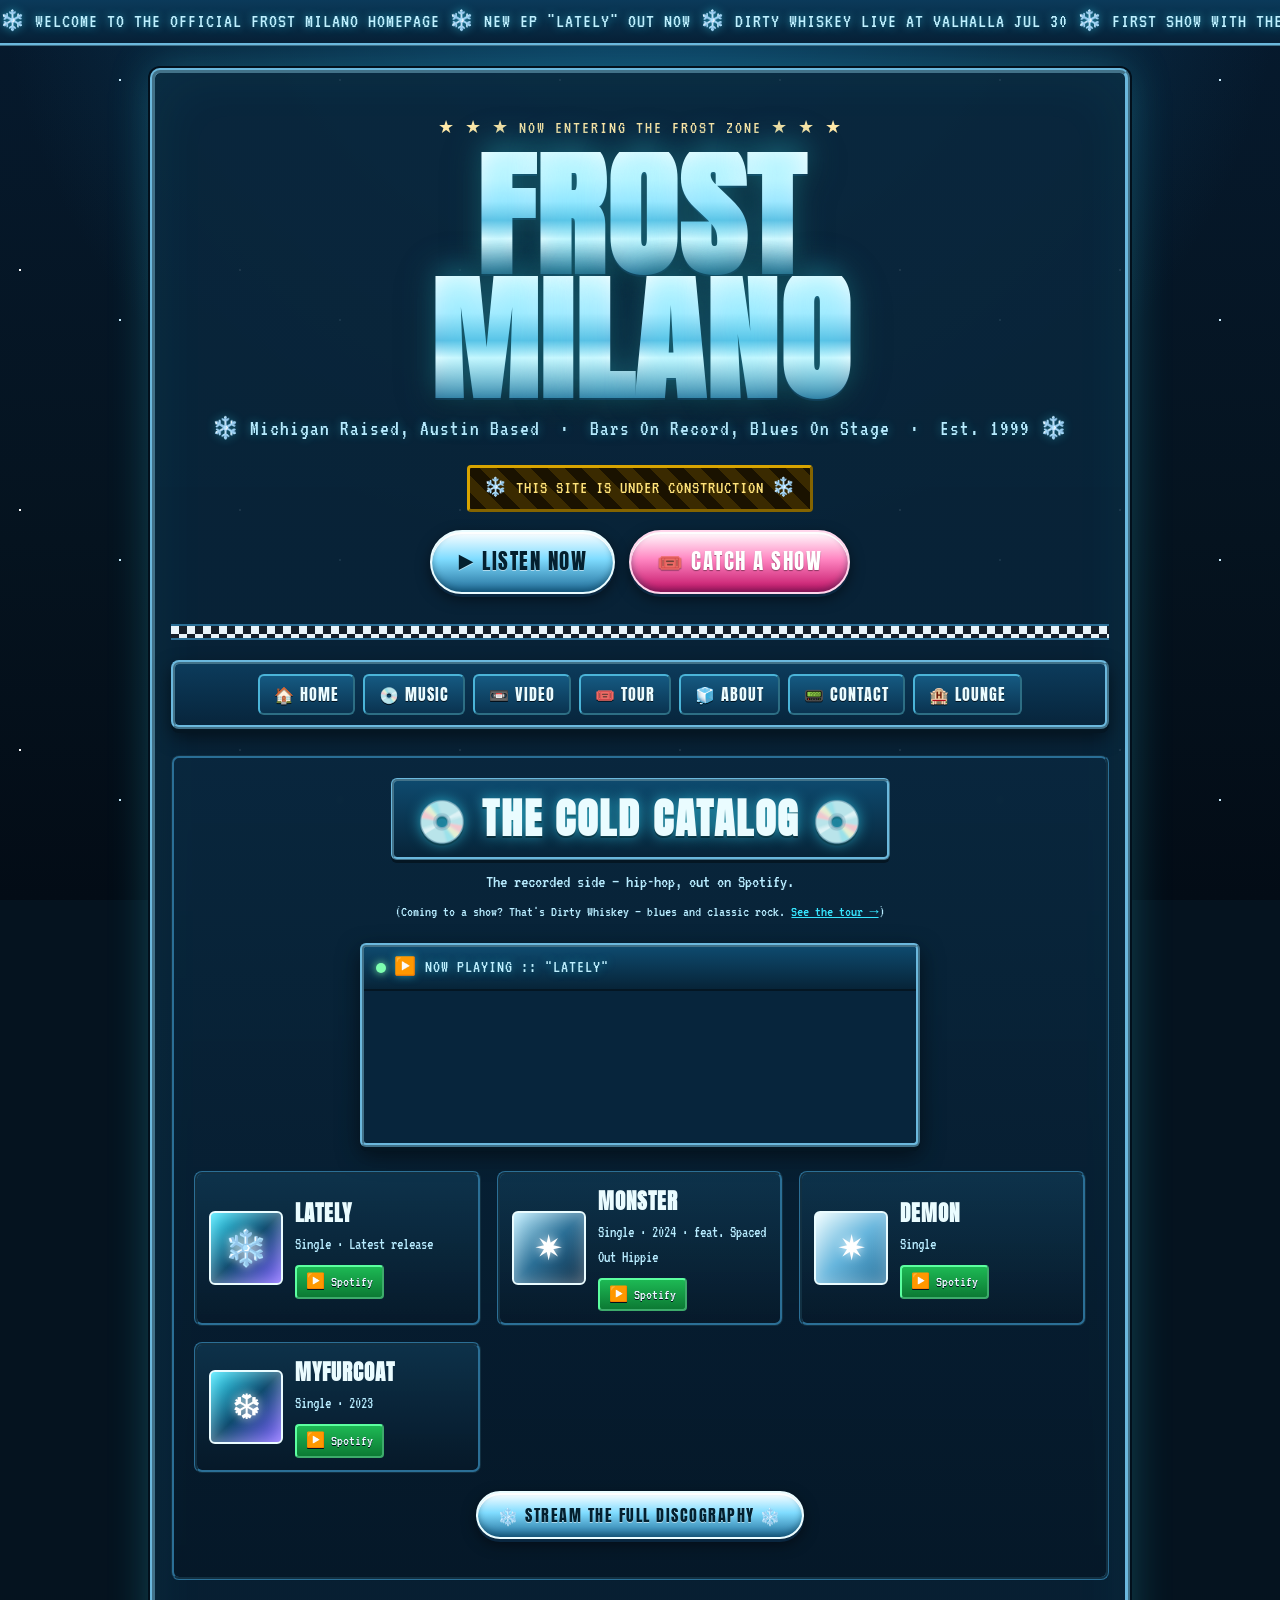
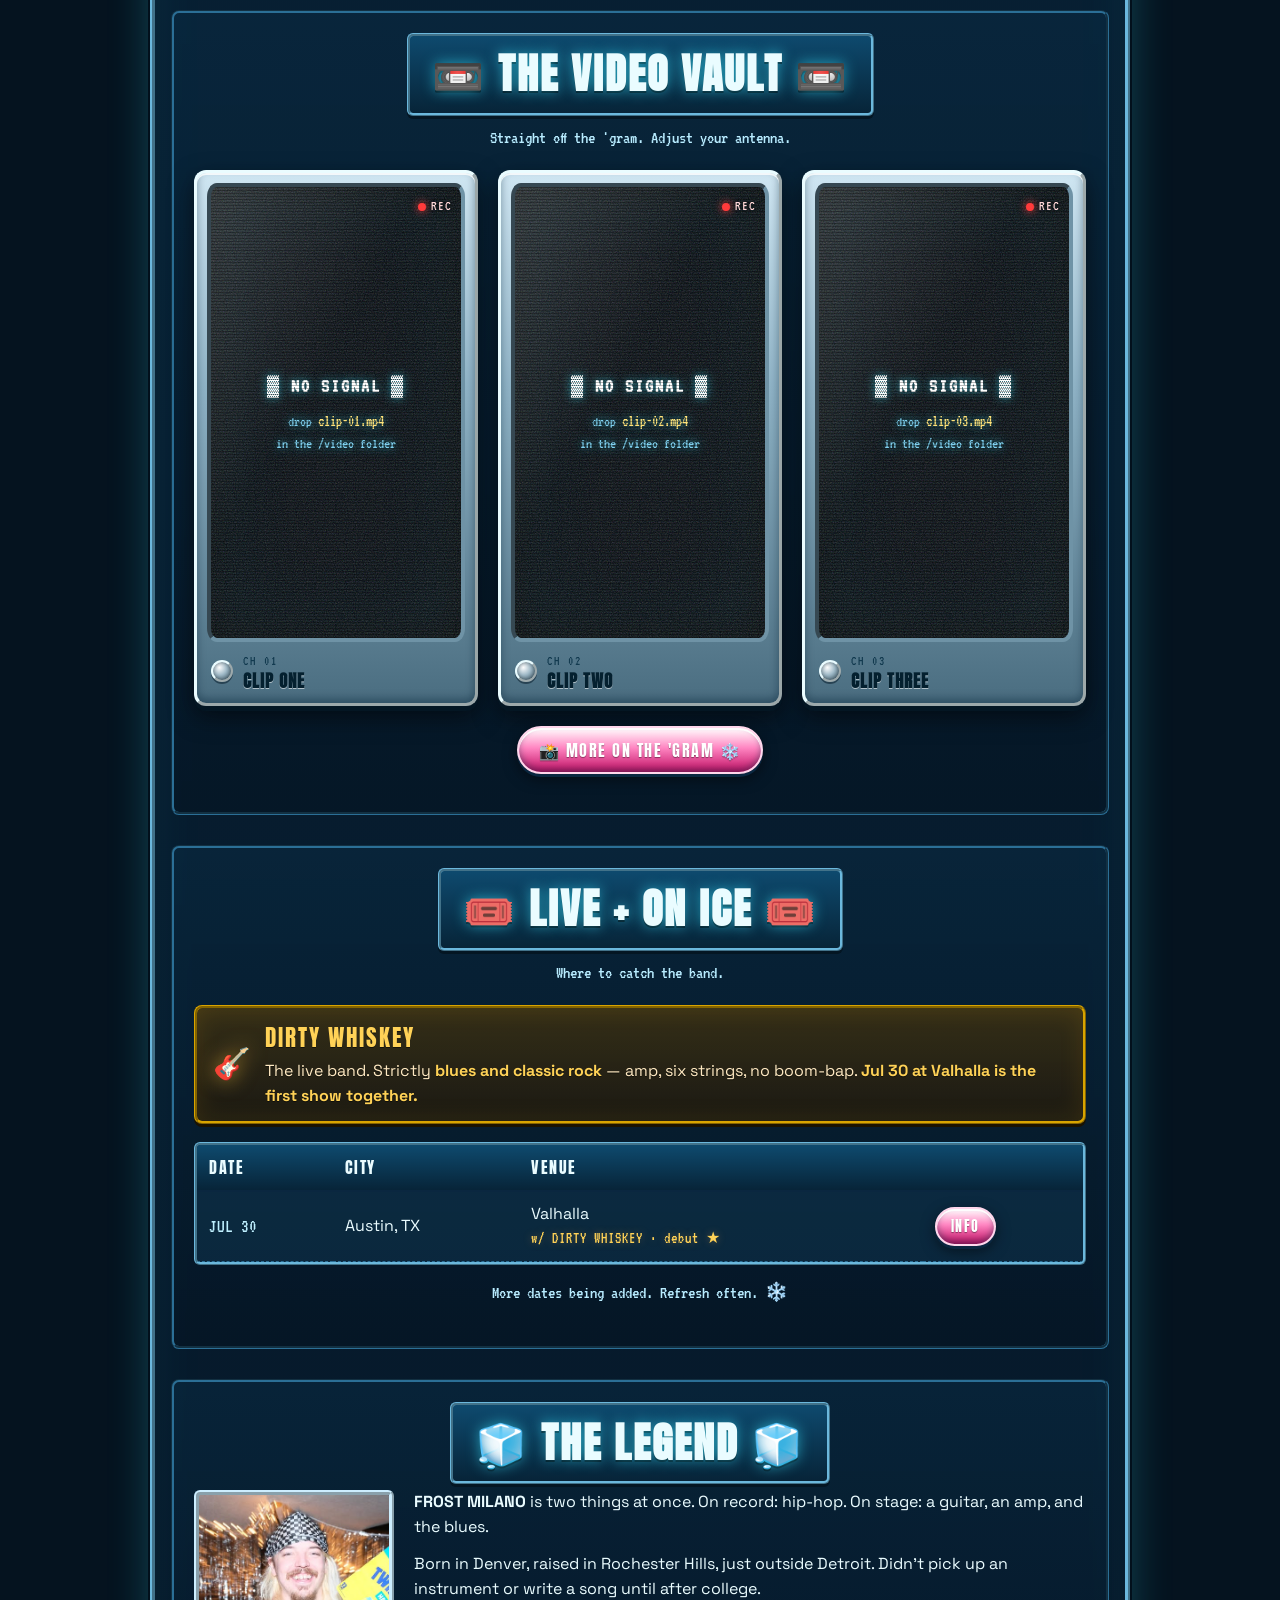
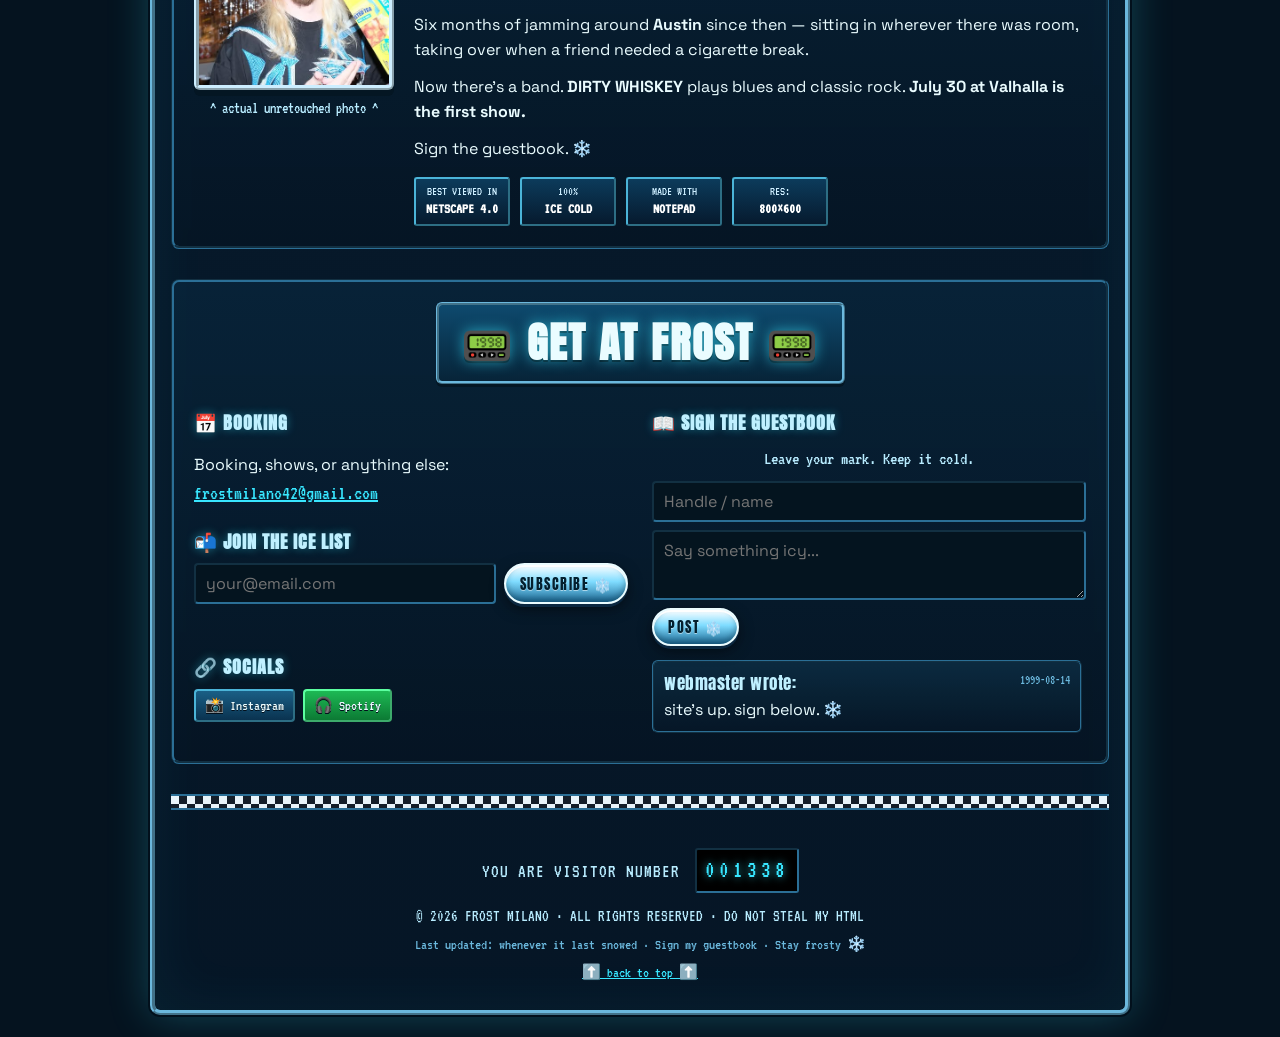
==== commit ec01f8d8: "Drop "eternal" from the under-construction banner Co-Authored-By: Claude Opus 4.8 <noreply@anthropic" ====
--- a/index.html
+++ b/index.html
@@ -52,7 +52,7 @@
 
       <div class="construction">
         <span class="construction__spin">❄</span>
-        THIS SITE IS UNDER ETERNAL CONSTRUCTION
+        THIS SITE IS UNDER CONSTRUCTION
         <span class="construction__spin">❄</span>
       </div>
 
@@ -322,6 +322,9 @@
 
           <h3 class="minihead">📬 JOIN THE ICE LIST</h3>
           <form class="signup" id="signup-form">
+            <!-- Honeypot: hidden from people, irresistible to bots. A real
+                 visitor never sees or fills this, so any value = spam. -->
+            <input class="hp" type="text" name="website" tabindex="-1" autocomplete="off" aria-hidden="true" />
             <label class="sr-only" for="signup-email">Email</label>
             <input id="signup-email" type="email" required placeholder="your@email.com" />
             <button type="submit" class="btn btn--sm">SUBSCRIBE ❄</button>
@@ -345,6 +348,8 @@
           <h3 class="minihead">📖 SIGN THE GUESTBOOK</h3>
           <p class="section-sub" style="margin:0 0 8px">Leave your mark. Keep it cold.</p>
           <form class="guestbook-form" id="guestbook-form">
+            <!-- Honeypot (see the signup form) -->
+            <input class="hp" type="text" name="website" tabindex="-1" autocomplete="off" aria-hidden="true" />
             <label class="sr-only" for="gb-name">Name</label>
             <input id="gb-name" type="text" maxlength="24" required placeholder="Handle / name" />
             <label class="sr-only" for="gb-msg">Message</label>
--- a/css/style.css
+++ b/css/style.css
@@ -67,13 +67,24 @@
   overflow:hidden; clip:rect(0 0 0 0); white-space:nowrap; border:0;
 }
 
+/* Honeypot field: pushed off-screen rather than display:none, because many
+   bots skip hidden fields but happily fill a visible-to-them one. People
+   never see it; if it comes back with a value, the submission is a bot. */
+.hp{
+  position:absolute; left:-9999px; top:-9999px;
+  width:1px; height:1px; opacity:0; pointer-events:none;
+}
+
 /* ---------- SNOW ---------- */
 #snow{ position:fixed; inset:0; pointer-events:none; z-index:9999; overflow:hidden; }
 .flake{
   position:absolute; top:-20px; color:#fff; user-select:none;
   text-shadow:0 0 6px rgba(160,225,255,.9);
   /* Two animations run at once: the fall, and the glint. JS supplies a
-     duration + delay pair for each (see spawn() in js/main.js). */
+     duration + delay pair for each, plus --sweep and --glint-delay, which the
+     ::after flare below reads (see spawn() in js/main.js). Custom properties
+     are the only way to hand timing to a pseudo-element - it cannot be
+     targeted by inline style. */
   animation-name:fall, glint;
   animation-timing-function:linear, ease-in-out;
   animation-iteration-count:1, infinite;
@@ -89,6 +100,11 @@
    window travels left → right. The flat stretch is the flake in shade; the
    rise and fall are deliberately symmetric (12% each side of the peak) so the
    light arrives and leaves at the same rate, the way a sweep does.
+
+   Deliberately restrained. Lifting the whole glyph's brightness made the
+   entire snowflake glow, which reads as the shape lighting up rather than
+   light catching an edge of it. The star flare below is the actual sparkle;
+   this only warms the glyph enough to sell that the flare belongs to it.
    No opacity or transform in here; `fall` owns both. */
 @keyframes glint{
   0%, 76%, 100%{
@@ -97,12 +113,38 @@
   }
   88%{
     text-shadow:
-      0 0 3px #fff,
-      0 0 10px rgba(255,246,222,.95),
-      0 0 20px rgba(255,214,138,.75),
-      0 0 34px rgba(255,190,90,.4);
-    filter:brightness(1.85);
+      0 0 2px #fff,
+      0 0 7px rgba(255,246,222,.8),
+      0 0 13px rgba(255,214,138,.45);
+    filter:brightness(1.18);
   }
+}
+
+/* The sparkle itself: a four-point star flare struck at the centre of the
+   flake, the way a facet throws light. Two crossed bars whose gradients fade
+   to nothing at the tips give the tapered arms, over a small round core.
+   Sized in em so the flare scales with each flake's font-size. */
+.flake::after{
+  content:"";
+  position:absolute; left:50%; top:50%;
+  width:2.4em; height:2.4em;
+  pointer-events:none;
+  background:
+    radial-gradient(closest-side, rgba(255,255,255,.95), rgba(255,246,222,.35) 45%, transparent 70%),
+    linear-gradient(90deg, transparent 2%, rgba(255,250,235,.95) 50%, transparent 98%),
+    linear-gradient(0deg,  transparent 2%, rgba(255,250,235,.95) 50%, transparent 98%);
+  background-size:52% 52%, 100% 1.5px, 1.5px 100%;
+  background-position:center, center, center;
+  background-repeat:no-repeat;
+  transform:translate(-50%,-50%) scale(.2);
+  opacity:0;
+  animation:sparkle var(--sweep,7s) ease-in-out var(--glint-delay,0s) infinite;
+}
+/* Peaks at 88%, the same instant as `glint`, so the flare and the glyph's
+   warmth are one event rather than two. */
+@keyframes sparkle{
+  0%, 78%, 100%{ opacity:0; transform:translate(-50%,-50%) scale(.2); }
+  88%{ opacity:1; transform:translate(-50%,-50%) scale(1); }
 }
 
 /* ---------- CHECKERBOARD ---------- */
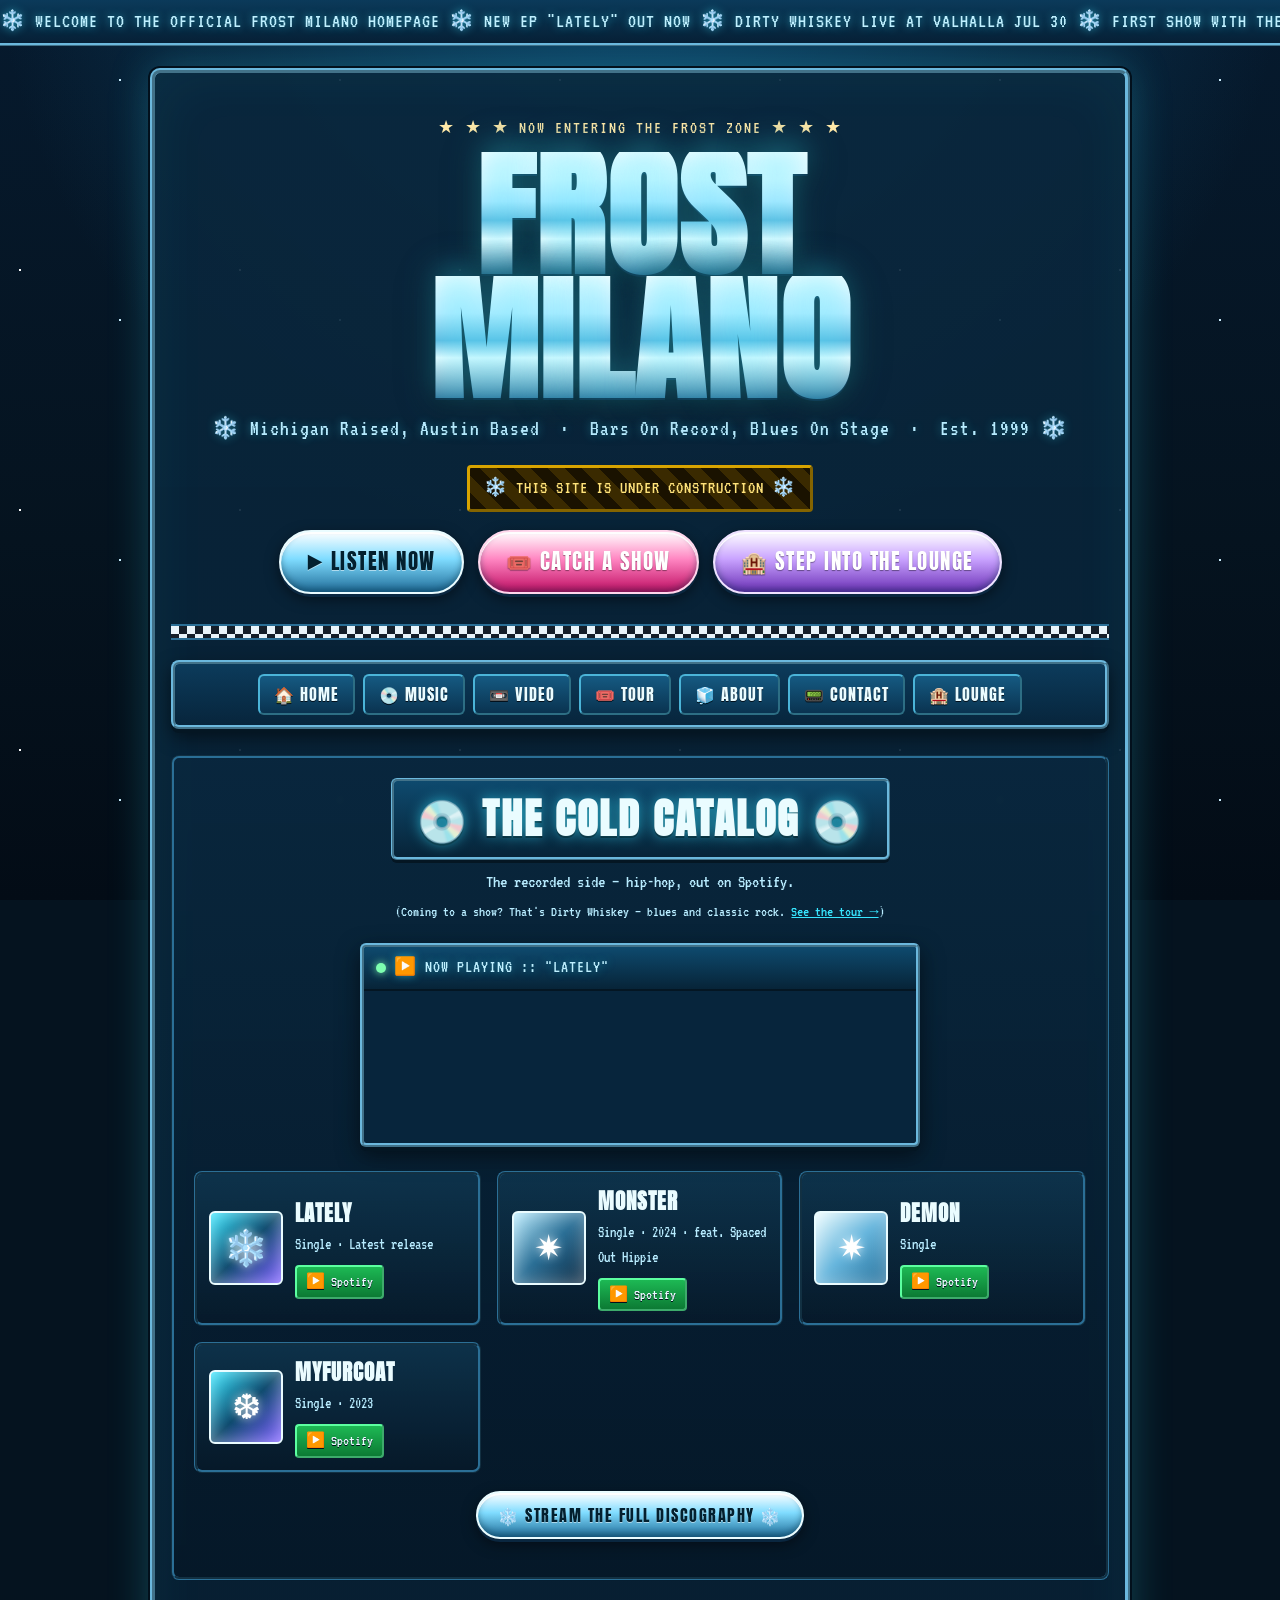
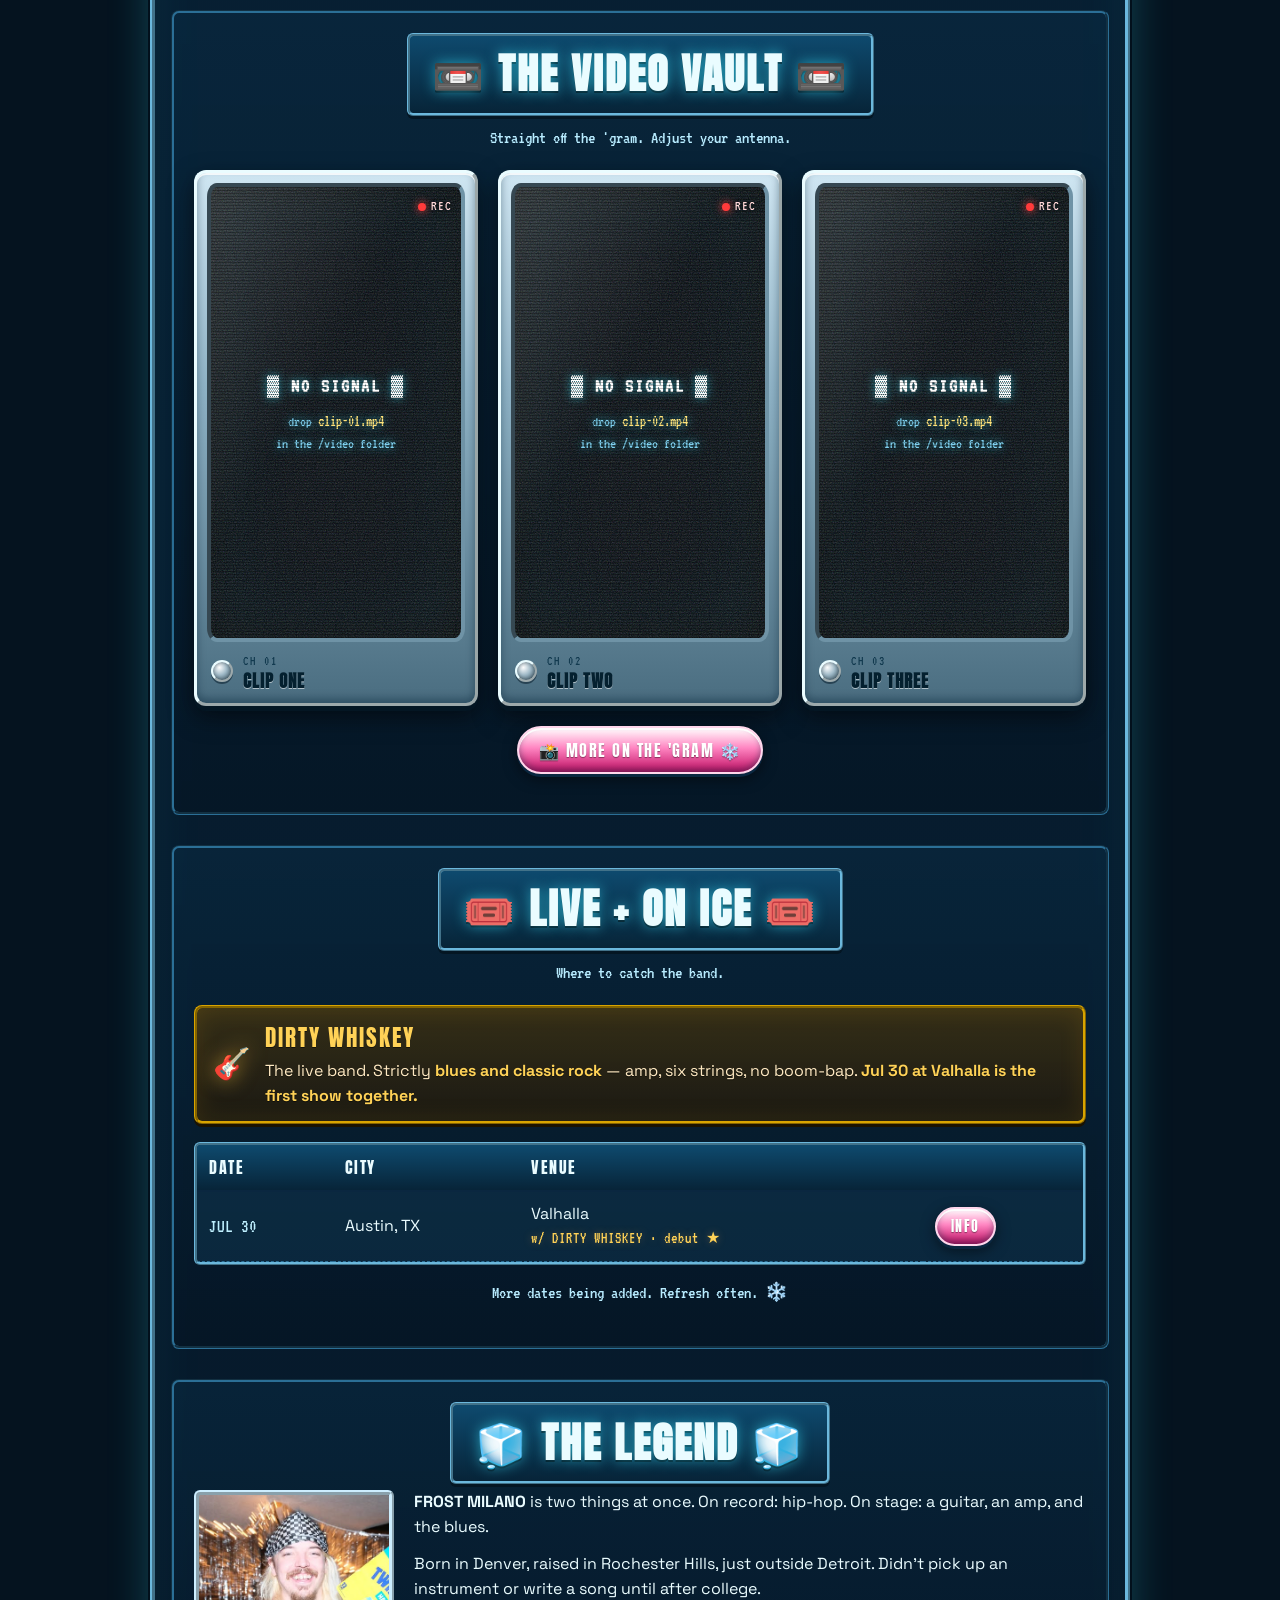
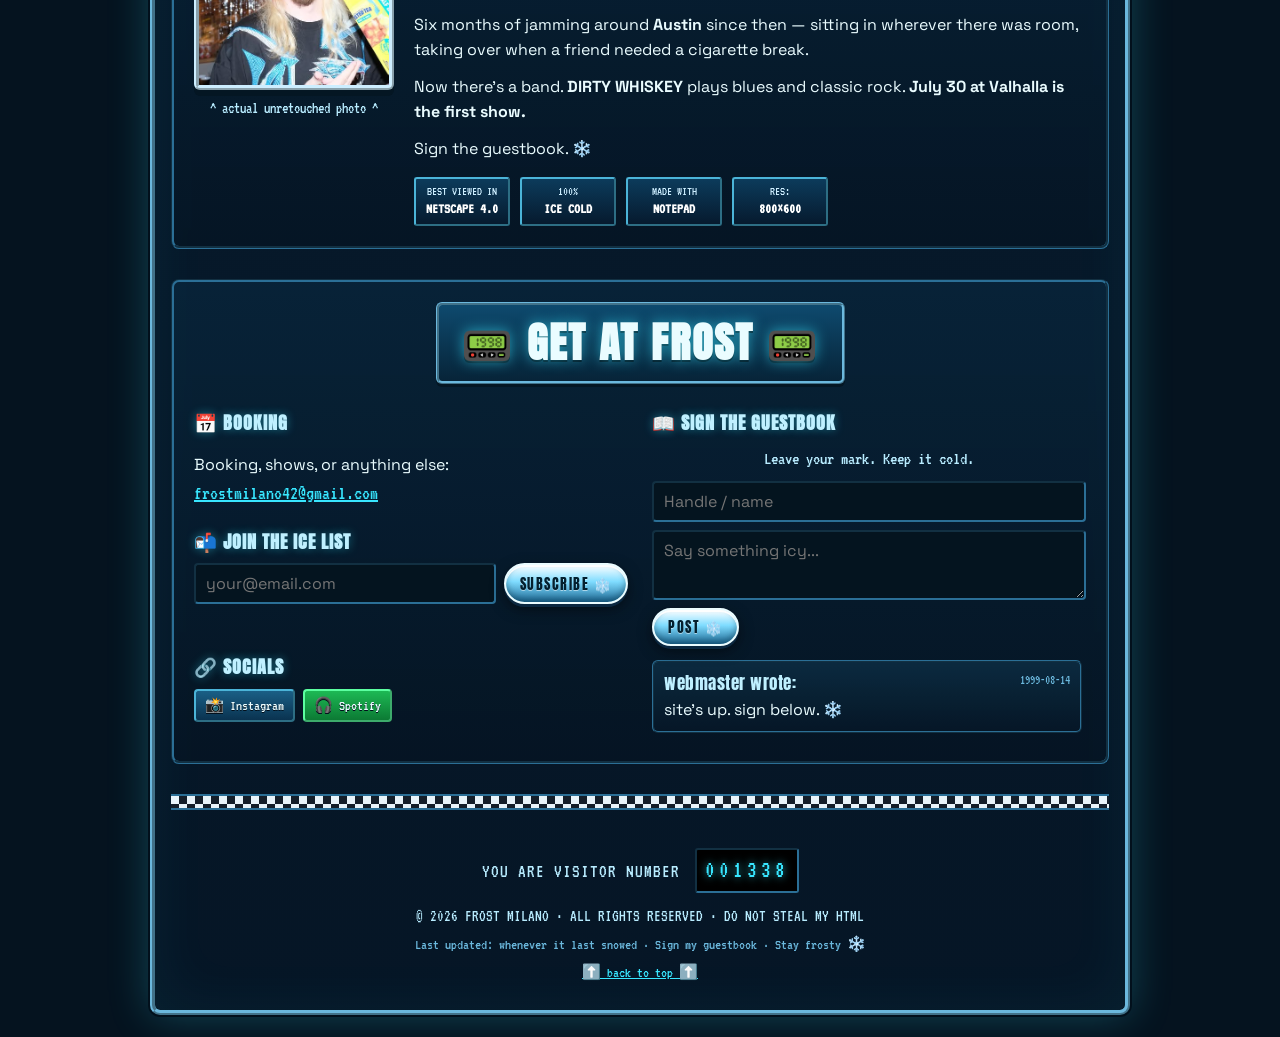
==== commit cc312baa: "Add a hero button that opens the lounge The lounge was only reachable through one nav link that look" ====
--- a/index.html
+++ b/index.html
@@ -59,6 +59,9 @@
       <div class="hero__buttons">
         <a class="btn btn--big" href="#music">▶ LISTEN NOW</a>
         <a class="btn btn--big btn--warm" href="#tour">🎟 CATCH A SHOW</a>
+        <!-- The doorway into the interactive lounge. Given its own violet accent
+             so it reads as a place to go, not just another music link. -->
+        <a class="btn btn--big btn--lounge" href="lounge.html">🏨 STEP INTO THE LOUNGE</a>
       </div>
     </header>
 
--- a/css/style.css
+++ b/css/style.css
@@ -266,6 +266,9 @@
 .btn--big{ font-size:1.3rem; padding:14px 26px; }
 .btn--sm{ font-size:.85rem; padding:7px 14px; }
 .btn--warm{ --b1:#ff86c2; --b2:#c00e63; color:#fff; text-shadow:0 1px 1px rgba(0,0,0,.4); border-color:#ffd7ec; }
+/* The lounge doorway: an after-hours violet so it stands apart from the cyan
+   (music) and pink (shows) calls to action in the hero. */
+.btn--lounge{ --b1:#c9a3ff; --b2:#6a2fb5; color:#fff; text-shadow:0 1px 1px rgba(0,0,0,.4); border-color:#efe2ff; }
 
 /* ---------- NAV ---------- */
 .navbar{
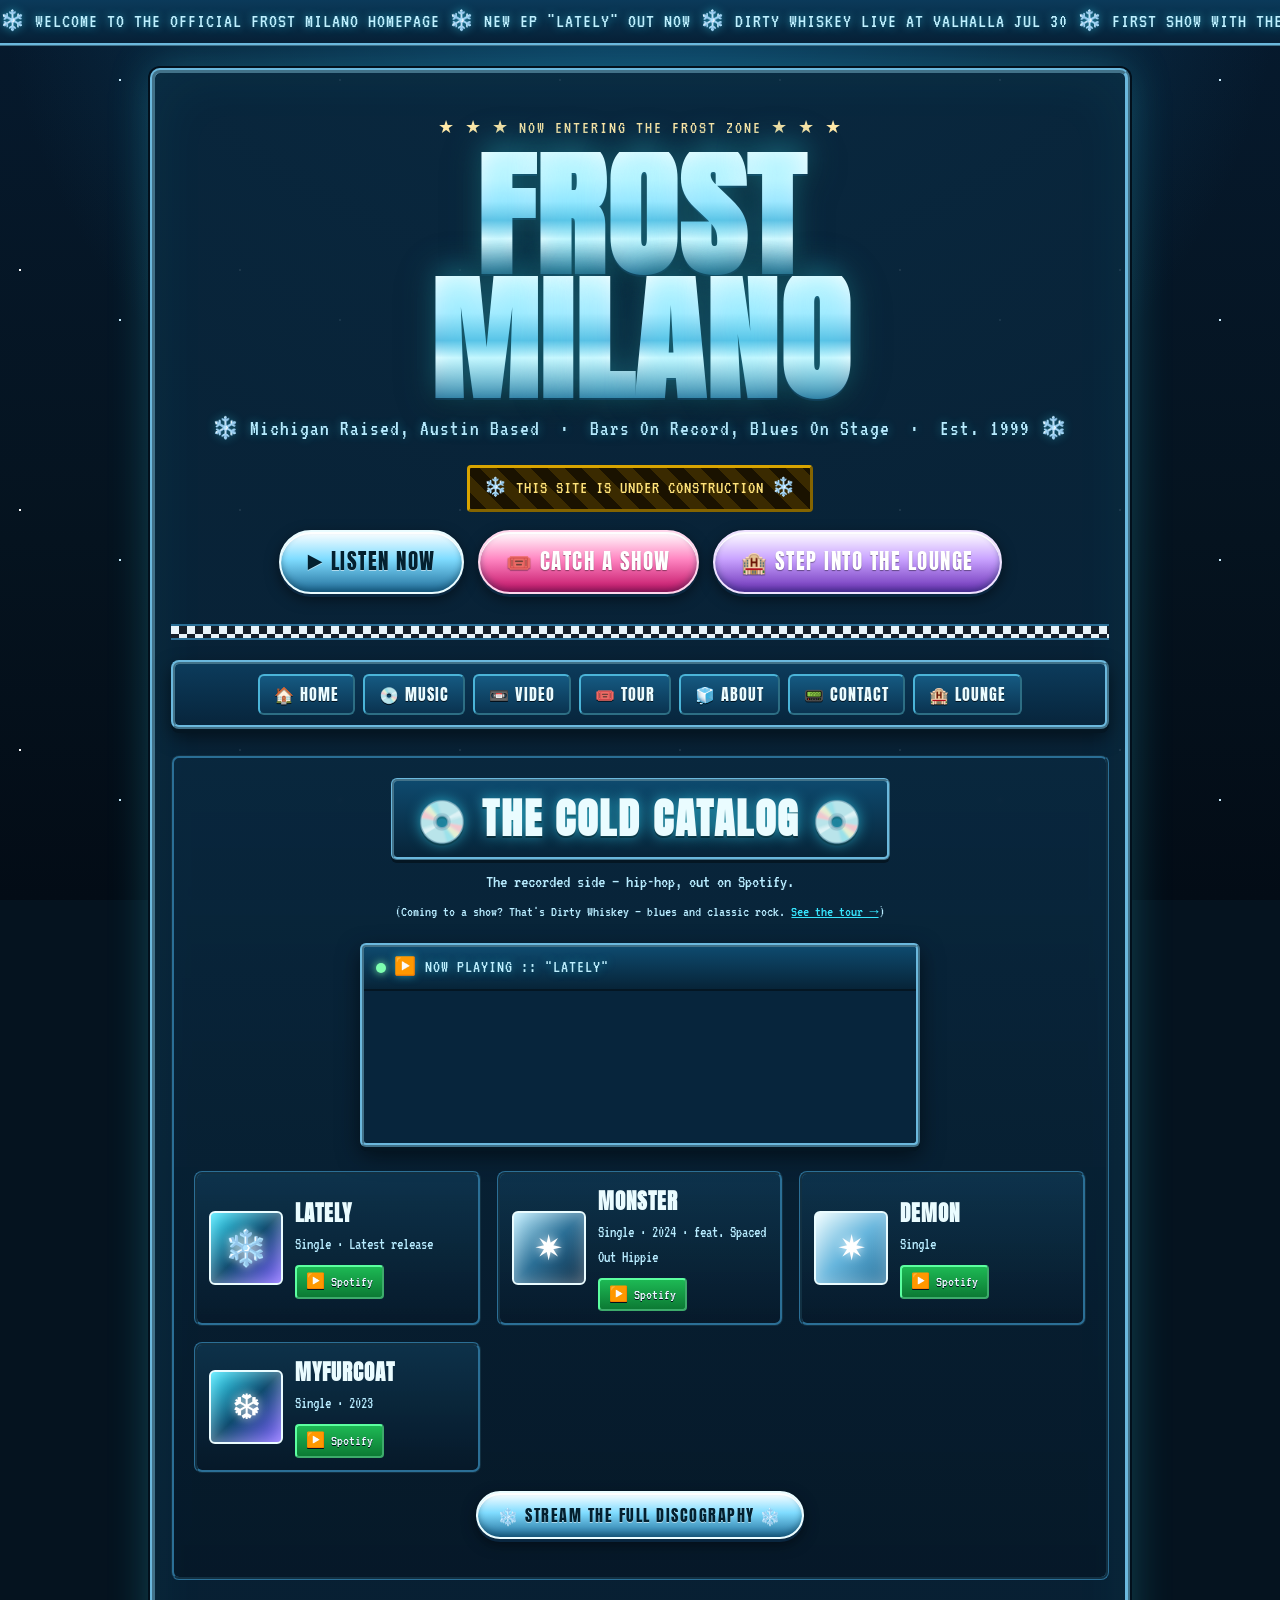
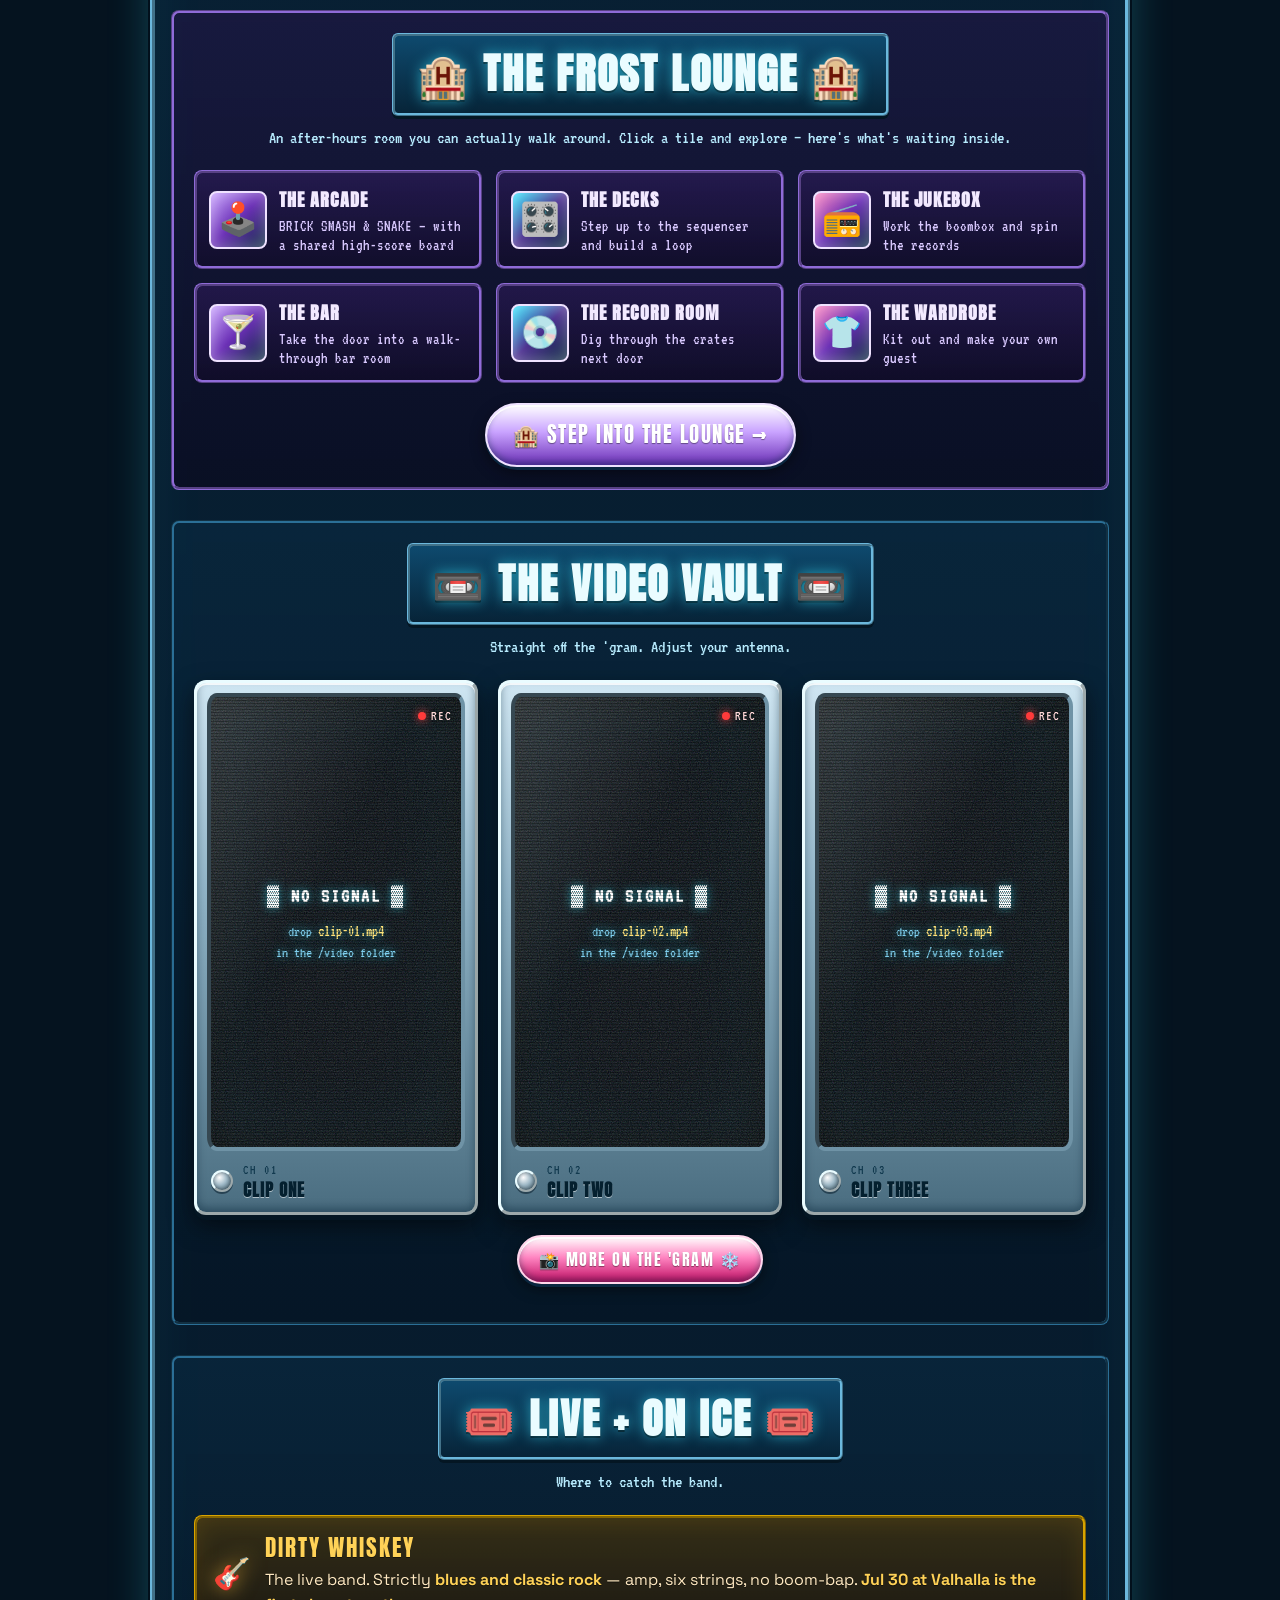
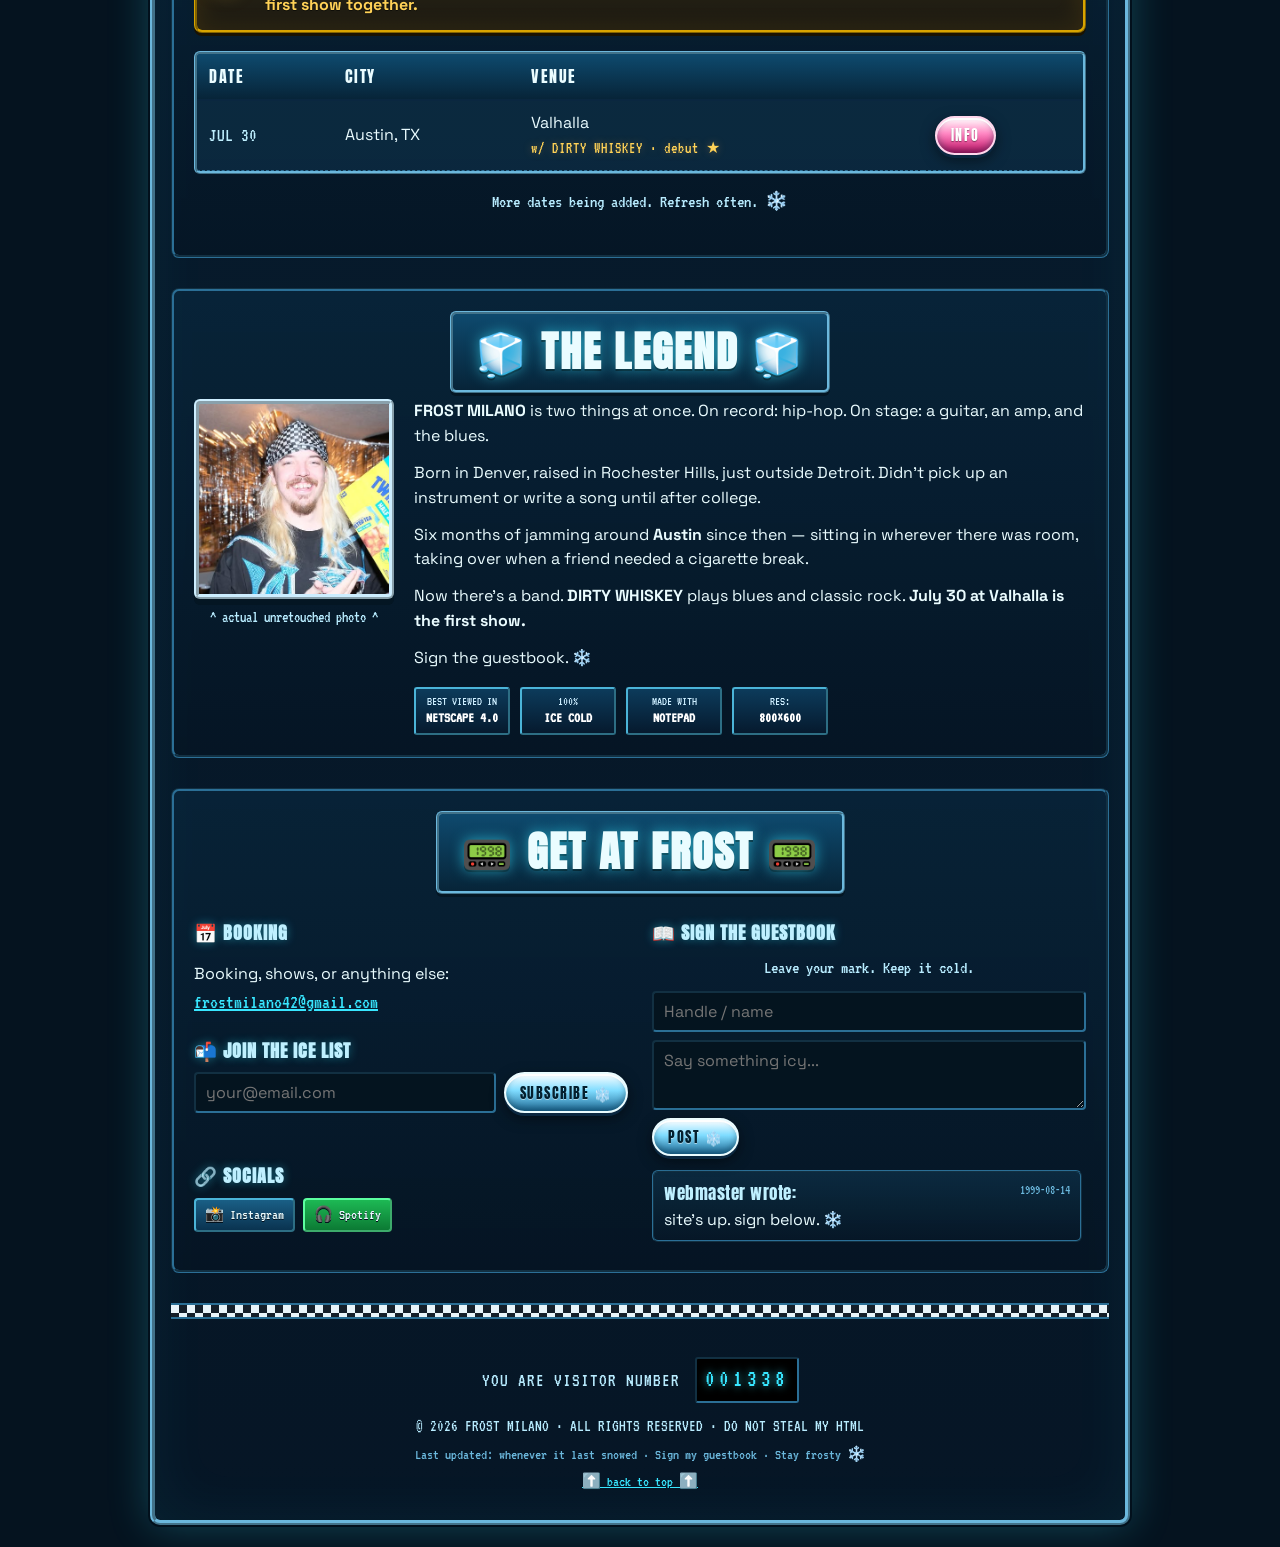
==== commit 3e551cbe: "Add a lounge showcase panel to the homepage The hero button gets visitors in, but nothing on the pag" ====
--- a/index.html
+++ b/index.html
@@ -152,6 +152,66 @@
       </p>
     </section>
 
+    <!-- ================= LOUNGE SHOWCASE ================= -->
+    <!-- The interactive room gets its own panel so visitors know it exists and
+         what's inside, not just a nav link. Every card and the CTA point at
+         lounge.html; the violet frame matches the hero's STEP INTO THE LOUNGE
+         button so the two entry points read as the same doorway. -->
+    <section class="panel panel--lounge" id="lounge-promo">
+      <h2 class="section-head"><span>🏨 THE FROST LOUNGE 🏨</span></h2>
+      <p class="section-sub">An after-hours room you can actually walk around.
+        Click a tile and explore &mdash; here's what's waiting inside.</p>
+
+      <div class="lroom">
+        <a class="lroom__card" href="lounge.html">
+          <span class="lroom__art lroom__art--1" aria-hidden="true">🕹️</span>
+          <span class="lroom__body">
+            <b class="lroom__name">THE ARCADE</b>
+            <span class="lroom__desc">BRICK SMASH &amp; SNAKE &mdash; with a shared high-score board</span>
+          </span>
+        </a>
+        <a class="lroom__card" href="lounge.html">
+          <span class="lroom__art lroom__art--2" aria-hidden="true">🎛️</span>
+          <span class="lroom__body">
+            <b class="lroom__name">THE DECKS</b>
+            <span class="lroom__desc">Step up to the sequencer and build a loop</span>
+          </span>
+        </a>
+        <a class="lroom__card" href="lounge.html">
+          <span class="lroom__art lroom__art--3" aria-hidden="true">📻</span>
+          <span class="lroom__body">
+            <b class="lroom__name">THE JUKEBOX</b>
+            <span class="lroom__desc">Work the boombox and spin the records</span>
+          </span>
+        </a>
+        <a class="lroom__card" href="lounge.html">
+          <span class="lroom__art lroom__art--1" aria-hidden="true">🍸</span>
+          <span class="lroom__body">
+            <b class="lroom__name">THE BAR</b>
+            <span class="lroom__desc">Take the door into a walk-through bar room</span>
+          </span>
+        </a>
+        <a class="lroom__card" href="lounge.html">
+          <span class="lroom__art lroom__art--2" aria-hidden="true">💿</span>
+          <span class="lroom__body">
+            <b class="lroom__name">THE RECORD ROOM</b>
+            <span class="lroom__desc">Dig through the crates next door</span>
+          </span>
+        </a>
+        <a class="lroom__card" href="lounge.html">
+          <span class="lroom__art lroom__art--3" aria-hidden="true">👕</span>
+          <span class="lroom__body">
+            <b class="lroom__name">THE WARDROBE</b>
+            <span class="lroom__desc">Kit out and make your own guest</span>
+          </span>
+        </a>
+      </div>
+
+      <div class="lroom__cta">
+        <a class="btn btn--big btn--lounge" href="lounge.html">🏨 STEP INTO THE LOUNGE →</a>
+      </div>
+    </section>
+
     <!-- ================= VIDEO VAULT ================= -->
     <!--
       HOW TO FILL THIS IN: drop clip-01.mp4 / clip-02.mp4 / clip-03.mp4 into
--- a/css/style.css
+++ b/css/style.css
@@ -408,6 +408,35 @@
 .badge--yt{ background:linear-gradient(180deg,#ff3b3b,#a10000); border-color:#ffb3b3; color:#fff; }
 .badge--sc{ background:linear-gradient(180deg,#ff8a3d,#c65200); border-color:#ffd0a8; color:#fff; }
 
+/* ---------- LOUNGE SHOWCASE ---------- */
+/* Violet-tinted frame so the whole panel reads as the after-hours room and
+   ties back to the hero's STEP INTO THE LOUNGE button. */
+.panel--lounge{
+  border-color:#8f6bd8;
+  background:linear-gradient(180deg, rgba(40,20,74,.5), rgba(12,6,28,.6));
+}
+.lroom{ display:grid; grid-template-columns:repeat(auto-fit,minmax(240px,1fr)); gap:14px; }
+.lroom__card{
+  display:flex; gap:12px; align-items:center; text-decoration:none;
+  background:linear-gradient(180deg,rgba(60,30,110,.42),rgba(18,10,40,.55));
+  border:3px ridge #8f6bd8; border-radius:8px; padding:12px;
+  transition:transform .1s ease, box-shadow .15s ease, filter .12s ease;
+}
+.lroom__card:hover{ transform:translateY(-3px); box-shadow:0 6px 18px rgba(150,110,255,.3); filter:brightness(1.08); }
+.lroom__card:focus-visible{ outline:2px solid #c9a3ff; outline-offset:2px; }
+.lroom__art{
+  width:58px; height:58px; flex:0 0 58px; border-radius:8px;
+  display:flex; align-items:center; justify-content:center; font-size:2rem;
+  border:2px solid #efe2ff; box-shadow:inset 0 0 16px rgba(255,255,255,.35);
+}
+.lroom__art--1{ background:linear-gradient(135deg,#c9a3ff,#6a2fb5,#0a2740); }
+.lroom__art--2{ background:linear-gradient(135deg,#38e6ff,#4b2f8f,#0a2740); }
+.lroom__art--3{ background:linear-gradient(135deg,#ff86c2,#6a2fb5,#0a2740); }
+.lroom__body{ display:flex; flex-direction:column; gap:3px; }
+.lroom__name{ font-family:var(--display); letter-spacing:1px; font-size:1.15rem; color:#f2e9ff; }
+.lroom__desc{ font-family:var(--pixel); font-size:1.02rem; color:#d9c9ff; line-height:1.15; }
+.lroom__cta{ text-align:center; margin-top:20px; }
+
 /* ---------- VIDEO VAULT (a wall of CRT televisions) ---------- */
 .vault{
   display:grid;
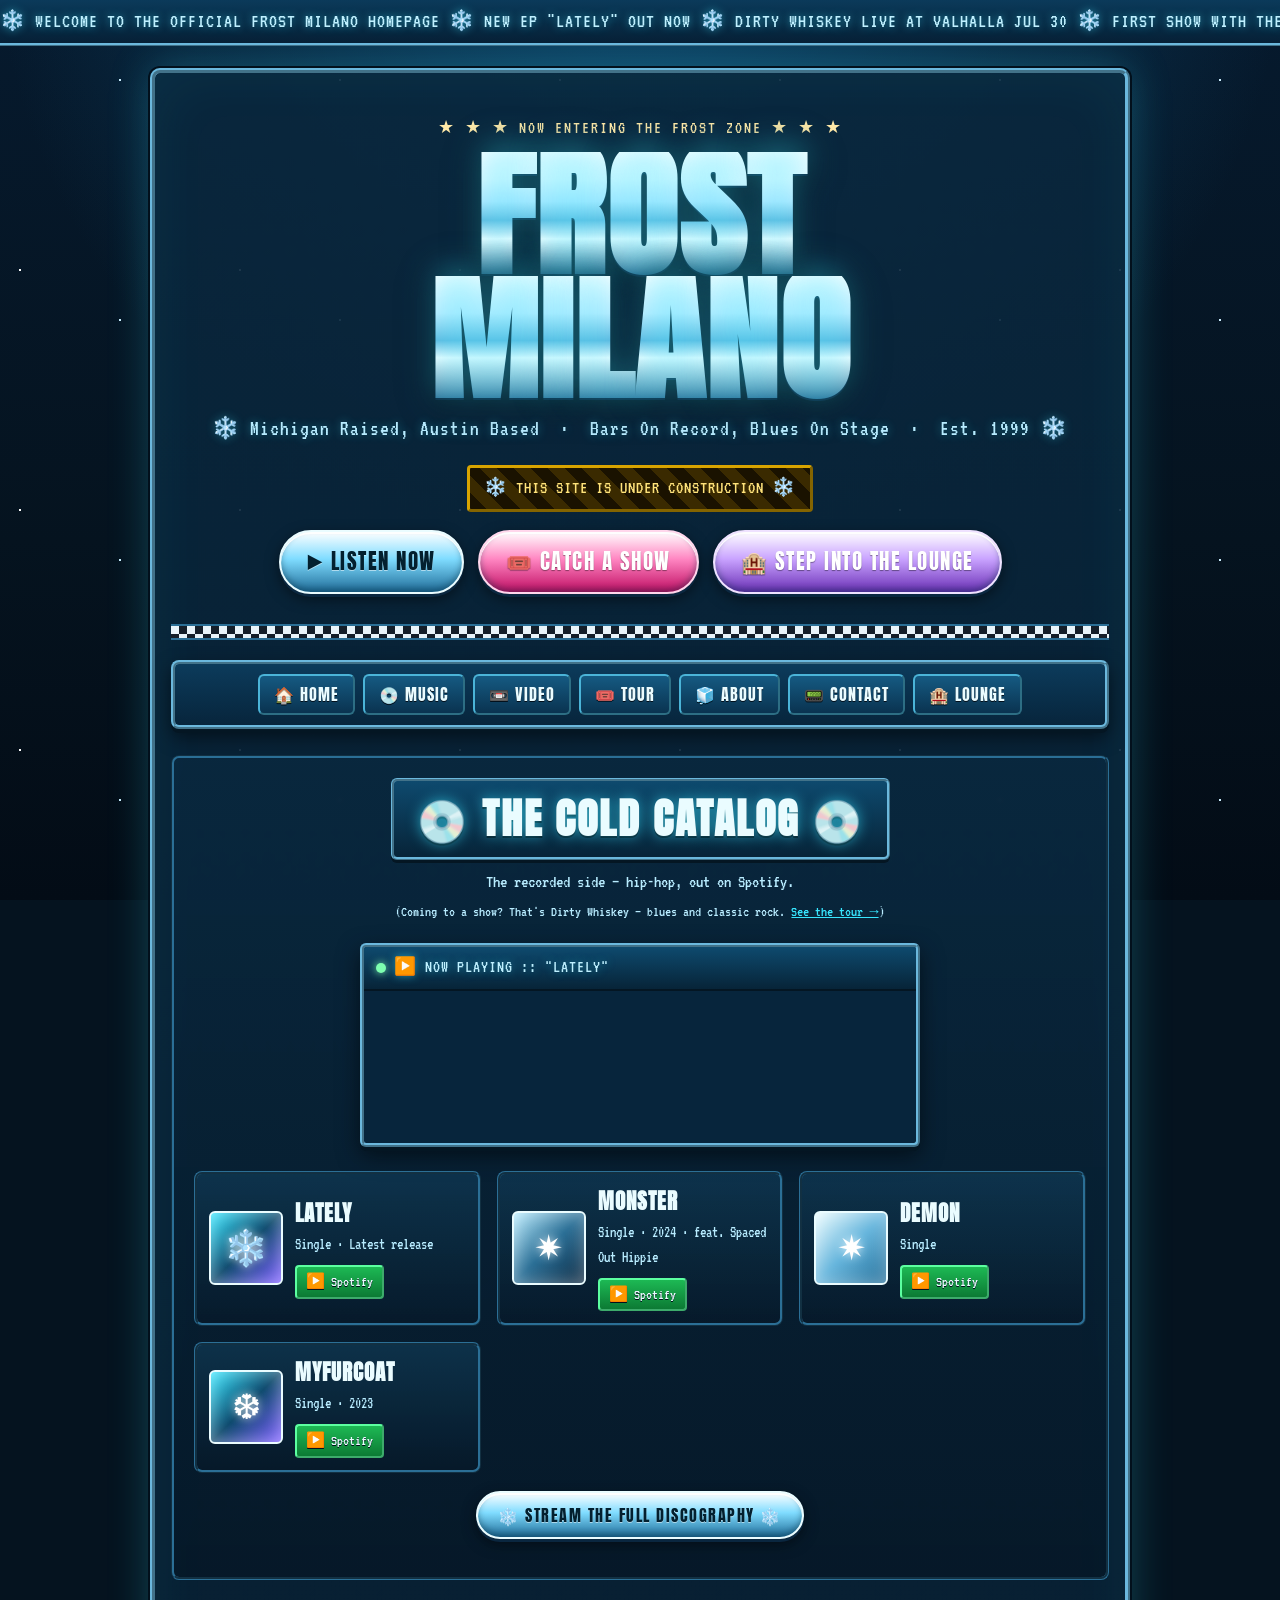
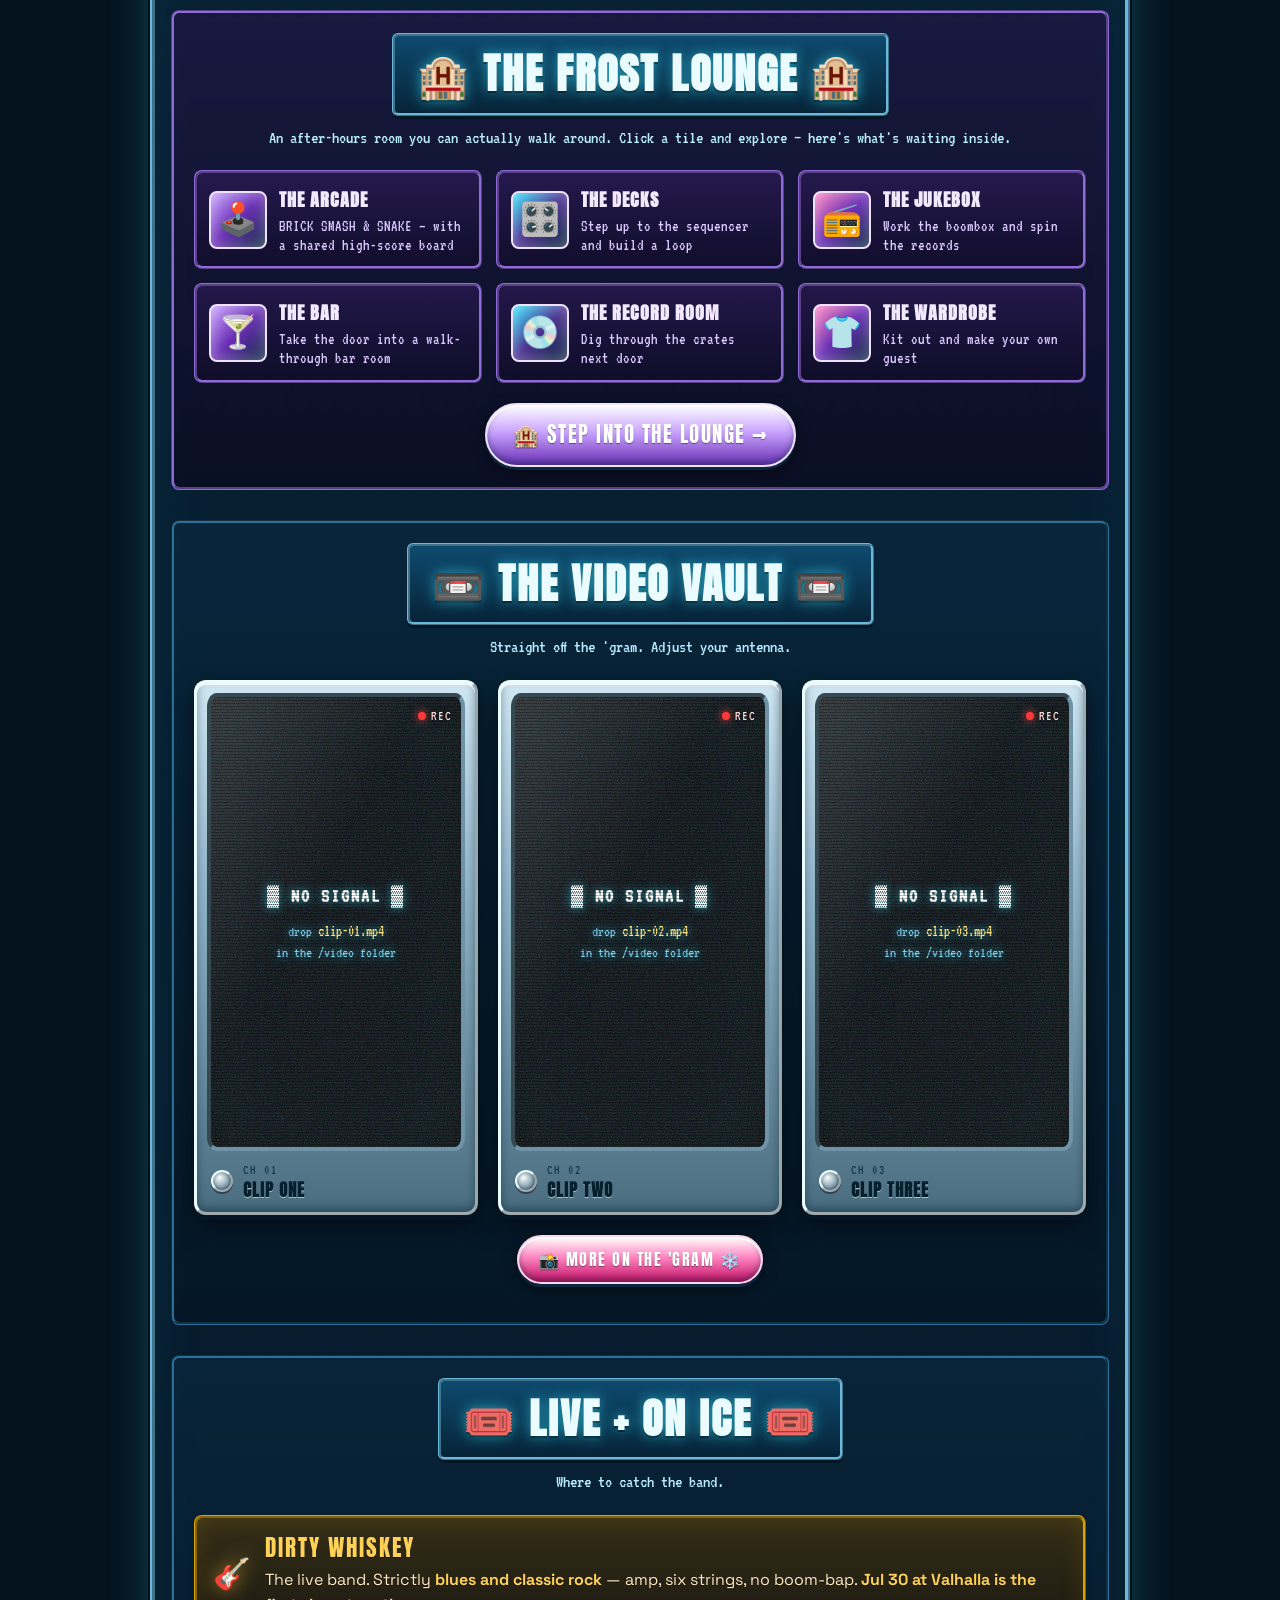
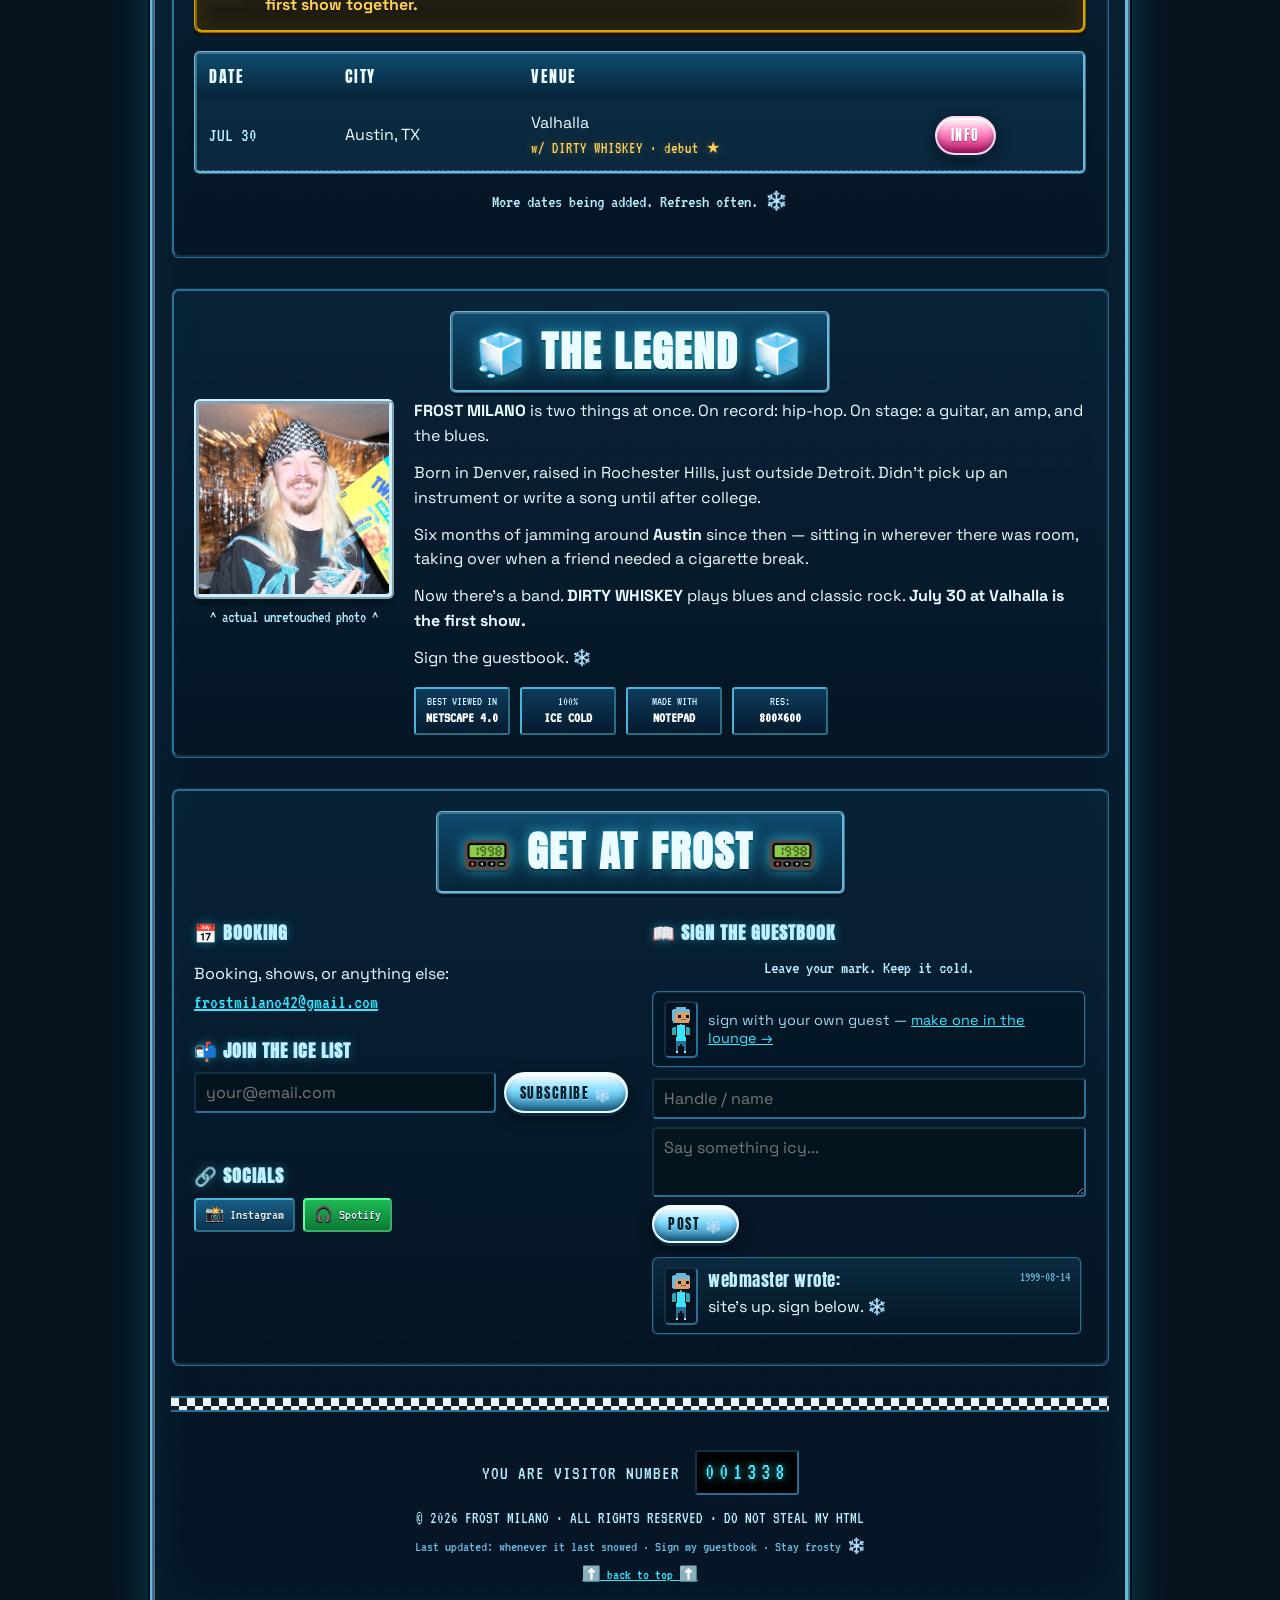
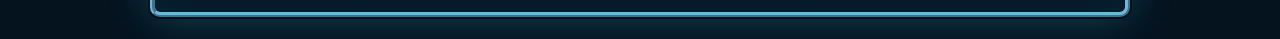
==== commit 06fdbc09: "Sign the guestbook with your custom lounge guest Each signature now carries the guest the visitor bu" ====
--- a/index.html
+++ b/index.html
@@ -445,6 +445,9 @@
 
   </div><!-- /.shell -->
 
+  <!-- Shared guest-sprite engine: the guestbook draws each signer's lounge
+       guest with the very same code the lounge uses. Must load before main.js. -->
+  <script src="js/guest-sprite.js"></script>
   <script src="js/main.js"></script>
 </body>
 </html>
--- a/css/style.css
+++ b/css/style.css
@@ -677,13 +677,39 @@
 /* ---------- GUESTBOOK ---------- */
 .guestbook{ margin-top:14px; max-height:280px; overflow-y:auto; padding-right:4px; }
 .gb-entry{
+  display:flex; gap:10px; align-items:flex-start;
   background:linear-gradient(180deg,rgba(20,70,100,.4),rgba(6,24,40,.5));
   border:2px ridge var(--frost-4); border-radius:6px;
   padding:8px 10px; margin-bottom:8px;
 }
+/* The signer's own custom guest, drawn from the wardrobe engine (js/guest-sprite.js).
+   Native-pixel canvas, upscaled by CSS so it stays crisp. Anonymous/legacy
+   entries get the stock guest at half strength so the row still reads. */
+.gb-entry__avatar{
+  flex:0 0 auto; width:34px; height:auto; align-self:flex-start;
+  image-rendering:pixelated;
+  background:rgba(2,16,28,.55); border:2px inset var(--frost-4);
+  border-radius:5px; padding:3px 2px 0;
+}
+.gb-entry__avatar--anon{ opacity:.5; }
+.gb-entry__body{ flex:1 1 auto; min-width:0; }
 .gb-entry__head{ font-family:var(--display); letter-spacing:.5px; color:#bff0ff; font-size:1.05rem; }
 .gb-entry__date{ font-family:var(--pixel); font-size:.85rem; color:#6bb8dd; float:right; }
 .gb-entry__msg{ margin:2px 0 0; word-break:break-word; }
+
+/* "Your guest" preview that sits above the sign form. */
+.gb-you{
+  display:flex; gap:10px; align-items:center;
+  margin:0 0 10px; padding:8px 10px;
+  background:rgba(2,16,28,.4); border:2px ridge var(--frost-4); border-radius:6px;
+}
+.gb-you__av{
+  flex:0 0 auto; width:34px; height:auto; image-rendering:pixelated;
+  background:rgba(2,16,28,.55); border:2px inset var(--frost-4);
+  border-radius:5px; padding:3px 2px 0;
+}
+.gb-you__txt{ font-size:.9rem; color:#9fd8ef; line-height:1.3; }
+.gb-you__txt a{ color:#38e6ff; }
 
 /* ---------- FOOTER ---------- */
 /* No border-top: the checker band directly above is the divider now, and
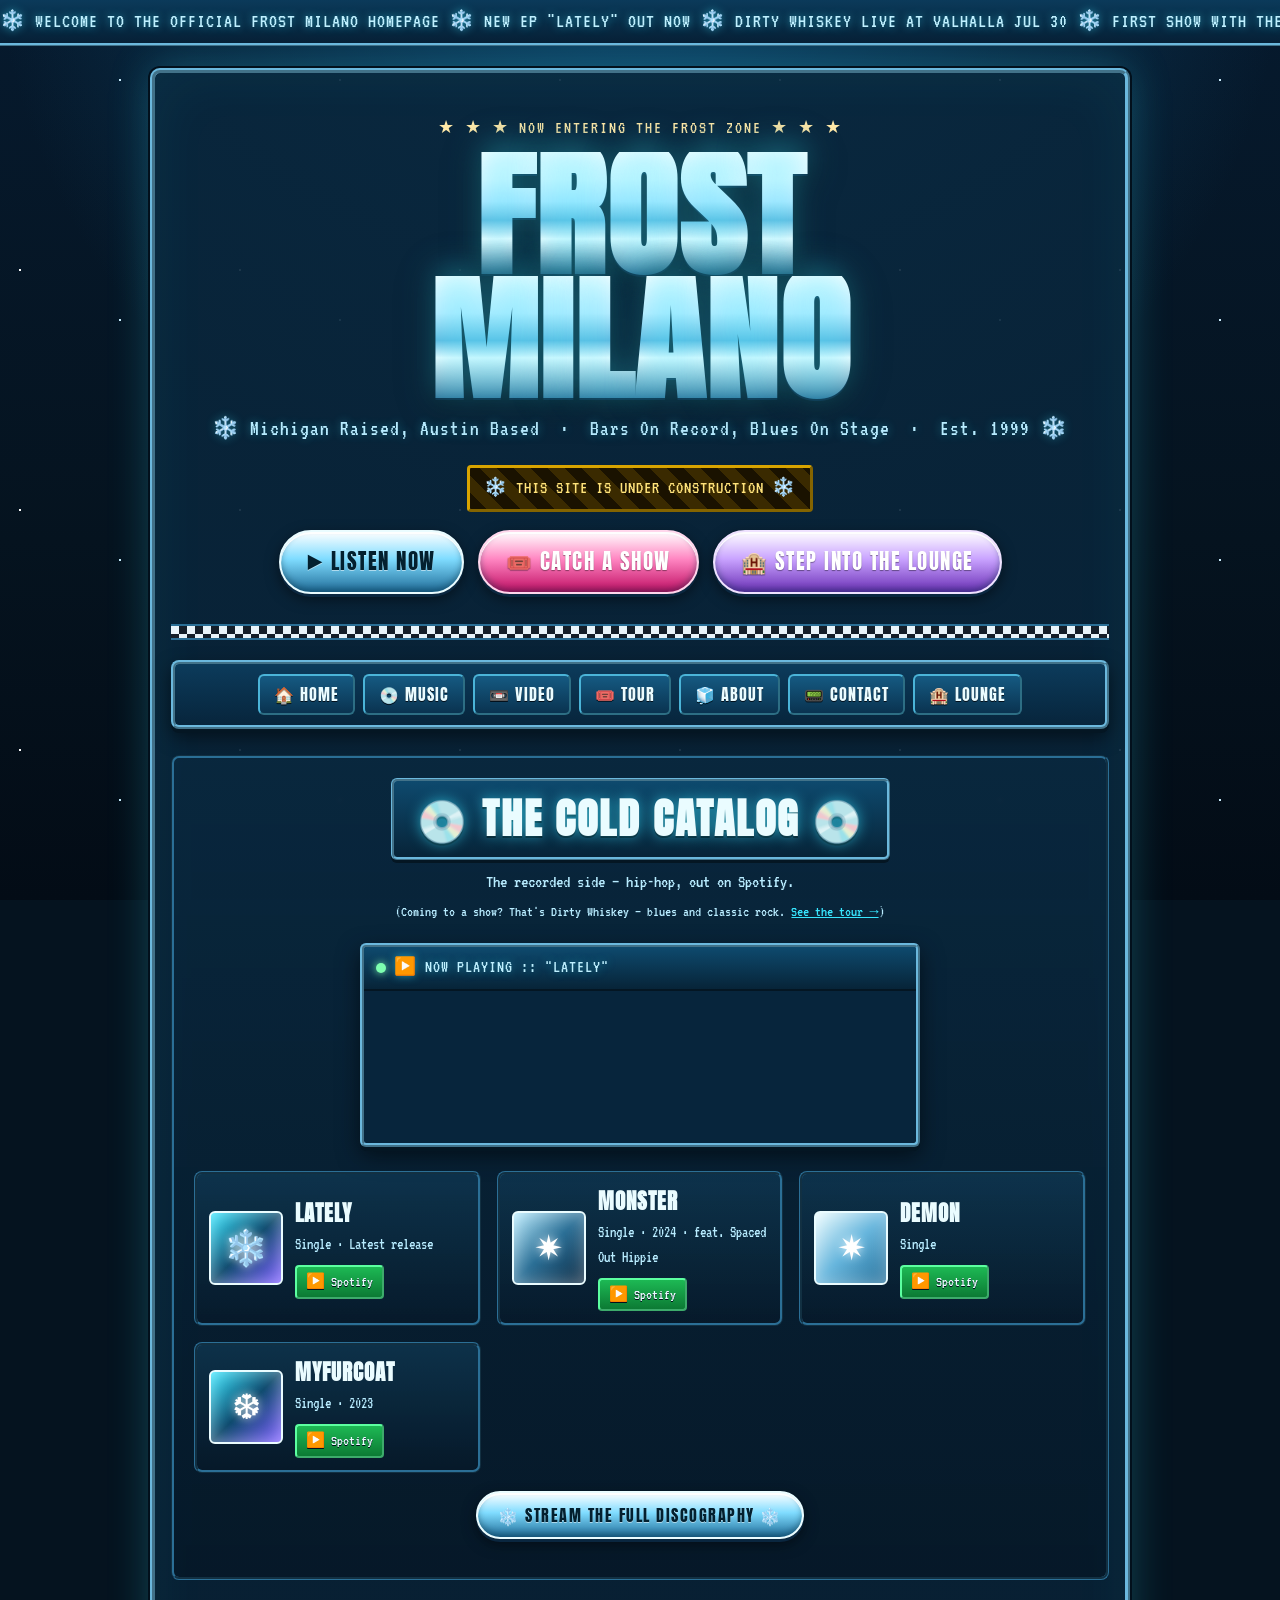
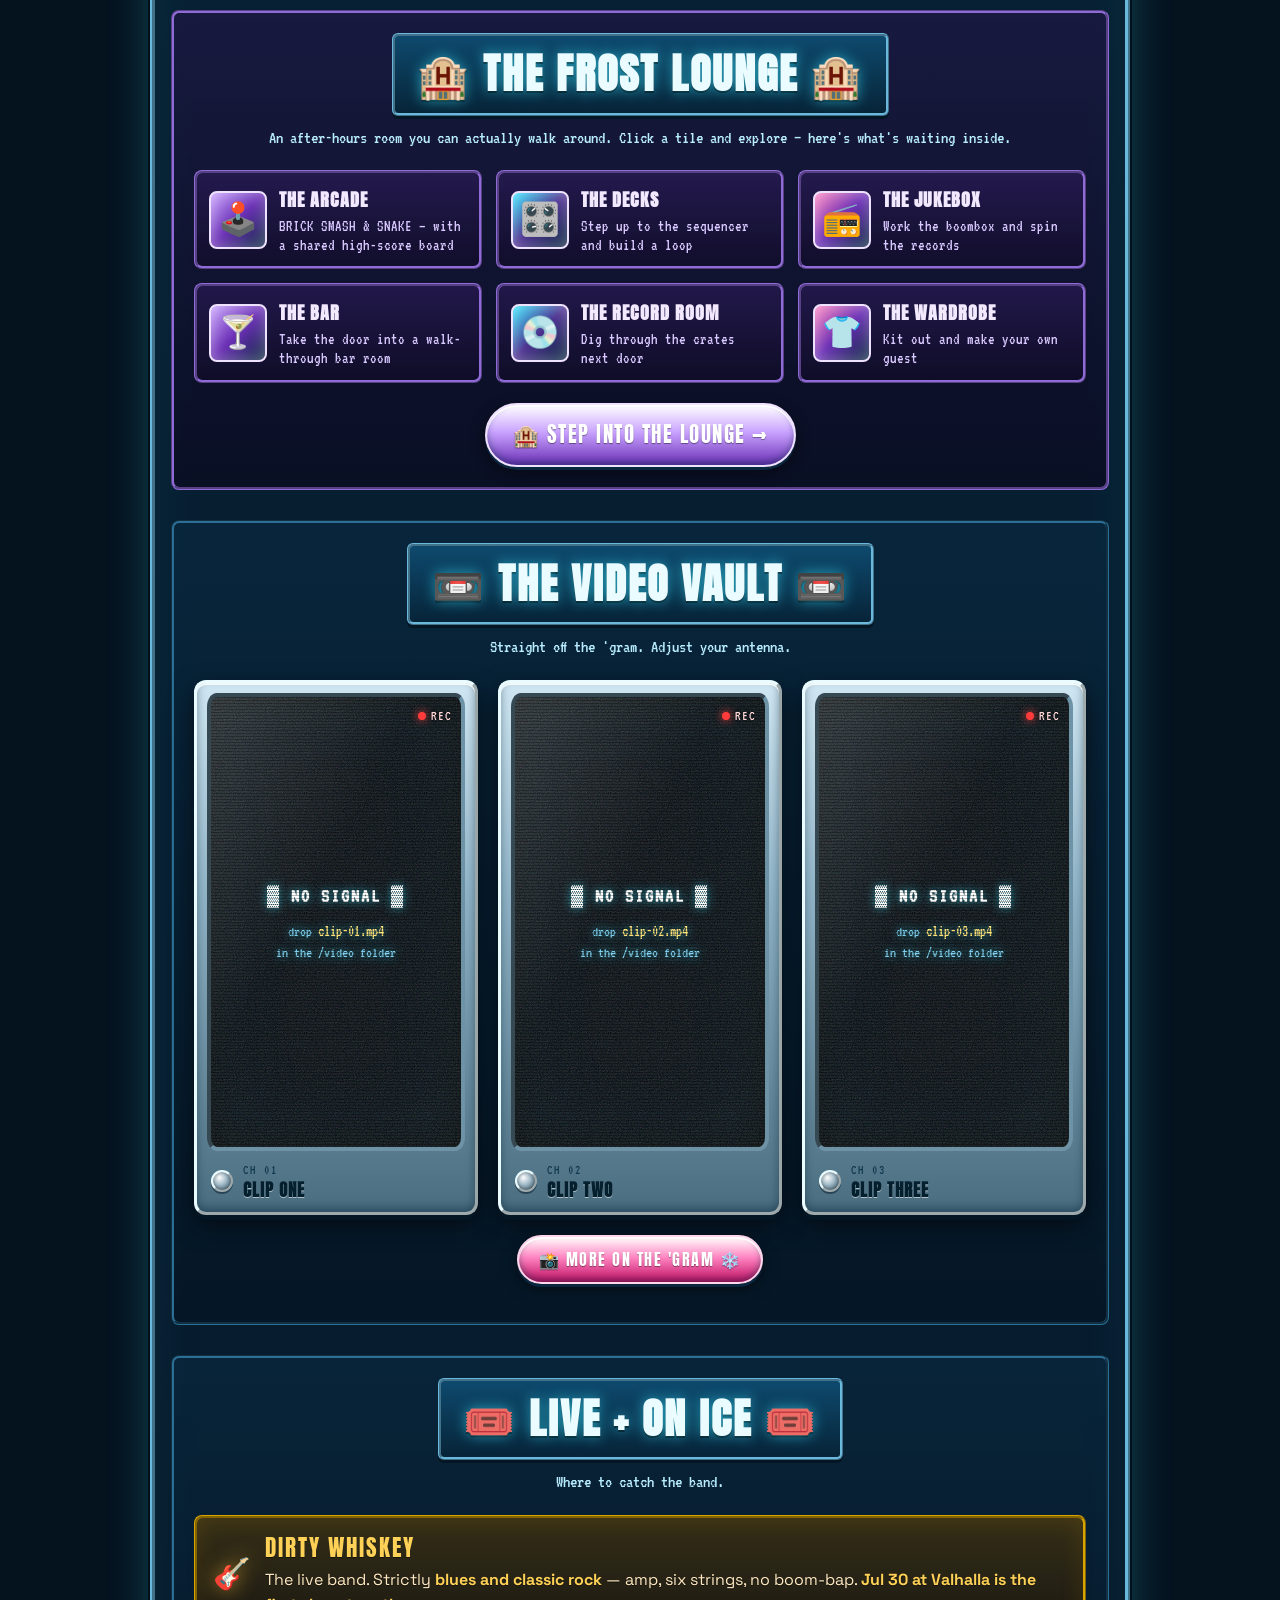
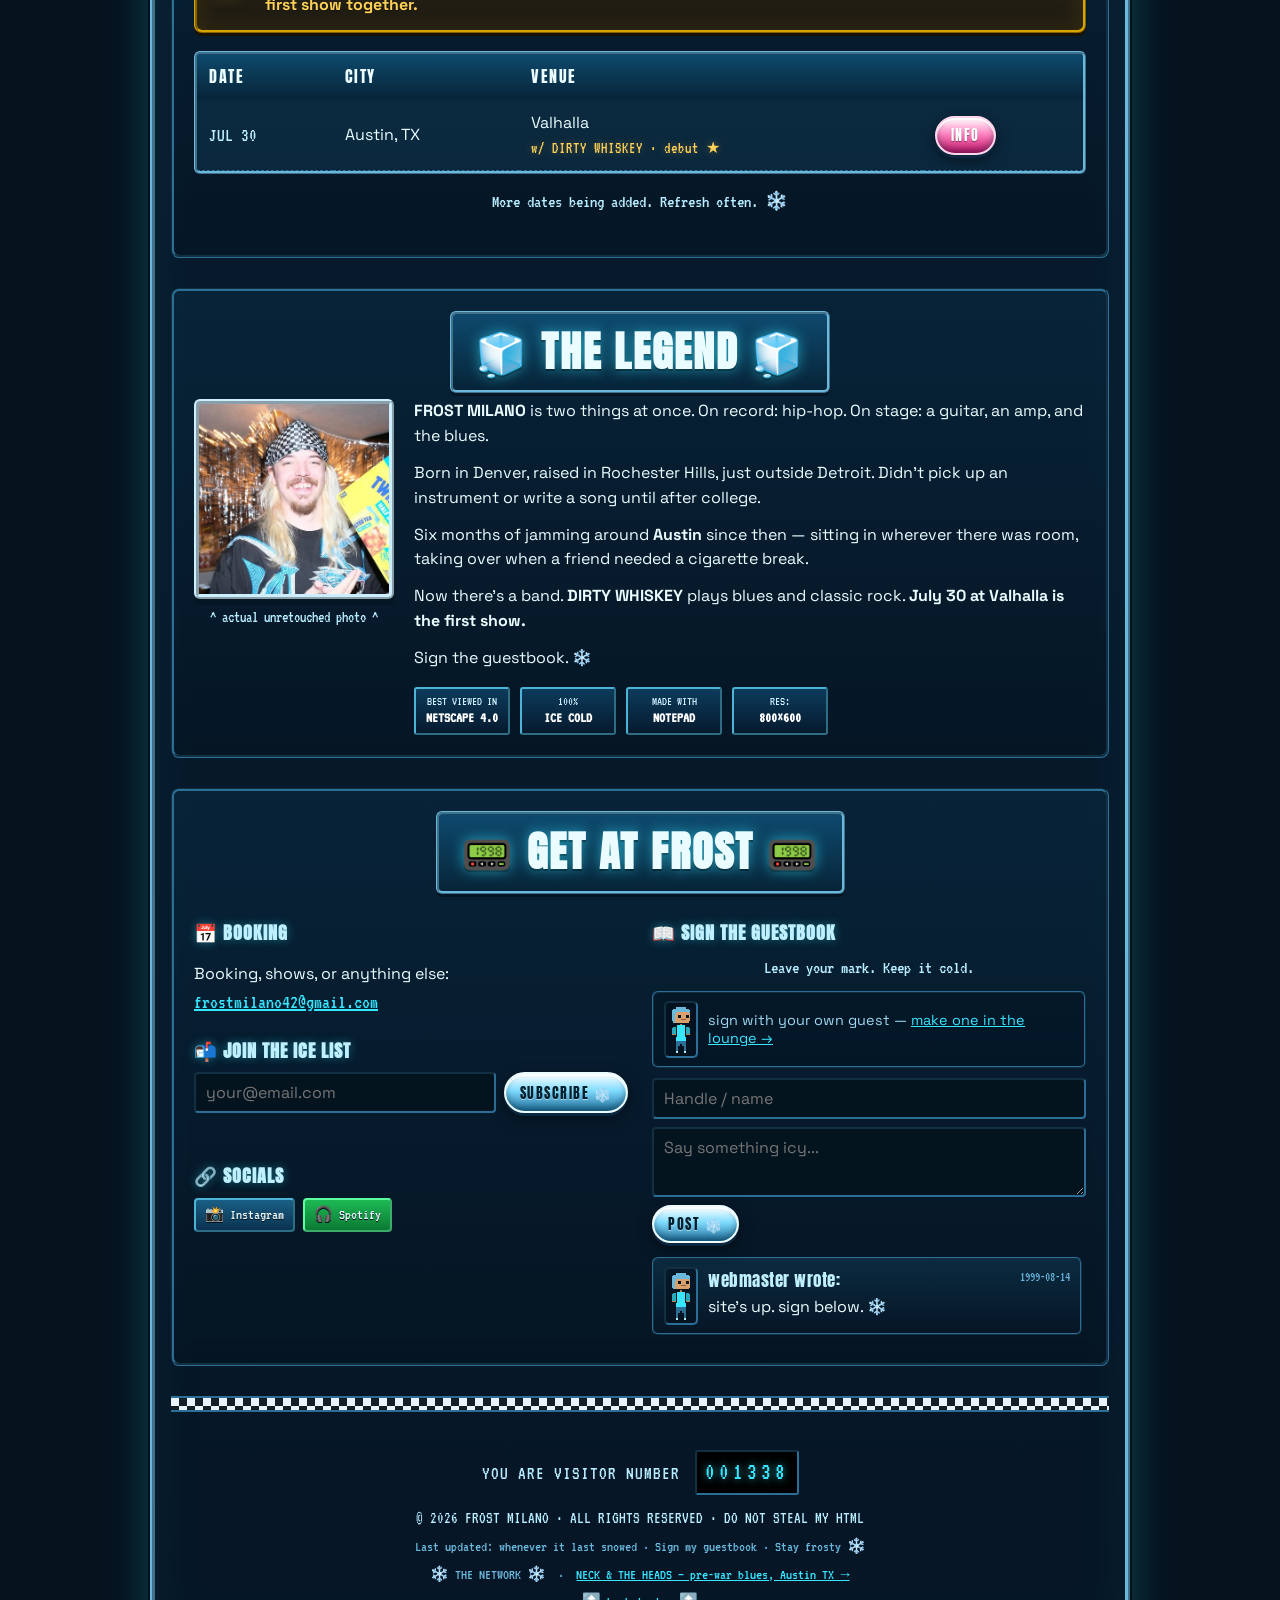
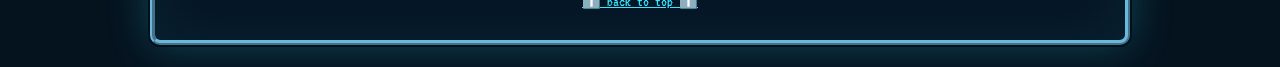
==== commit 1b782027: "Fix Winter Maul portrait immersive layout and open on the far-corner view Portrait phone (3D immersi" ====
--- a/index.html
+++ b/index.html
@@ -438,6 +438,13 @@
       <p class="footer__line footer__small">
         Last updated: whenever it last snowed · Sign my guestbook · Stay frosty ❄
       </p>
+      <!-- THE NETWORK: the seed of a webring of Austin artist sites, each its
+           own room in its own style. Add a link here as each new one goes up.
+           First neighbour: Neck & the Heads (neck.html), pre-war blues. -->
+      <p class="footer__line footer__small">
+        ❄ THE NETWORK ❄ &nbsp;·&nbsp;
+        <a href="neck.html">NECK &amp; THE HEADS — pre-war blues, Austin TX →</a>
+      </p>
       <p class="footer__line footer__small">
         <a href="#top">⬆ back to top ⬆</a>
       </p>
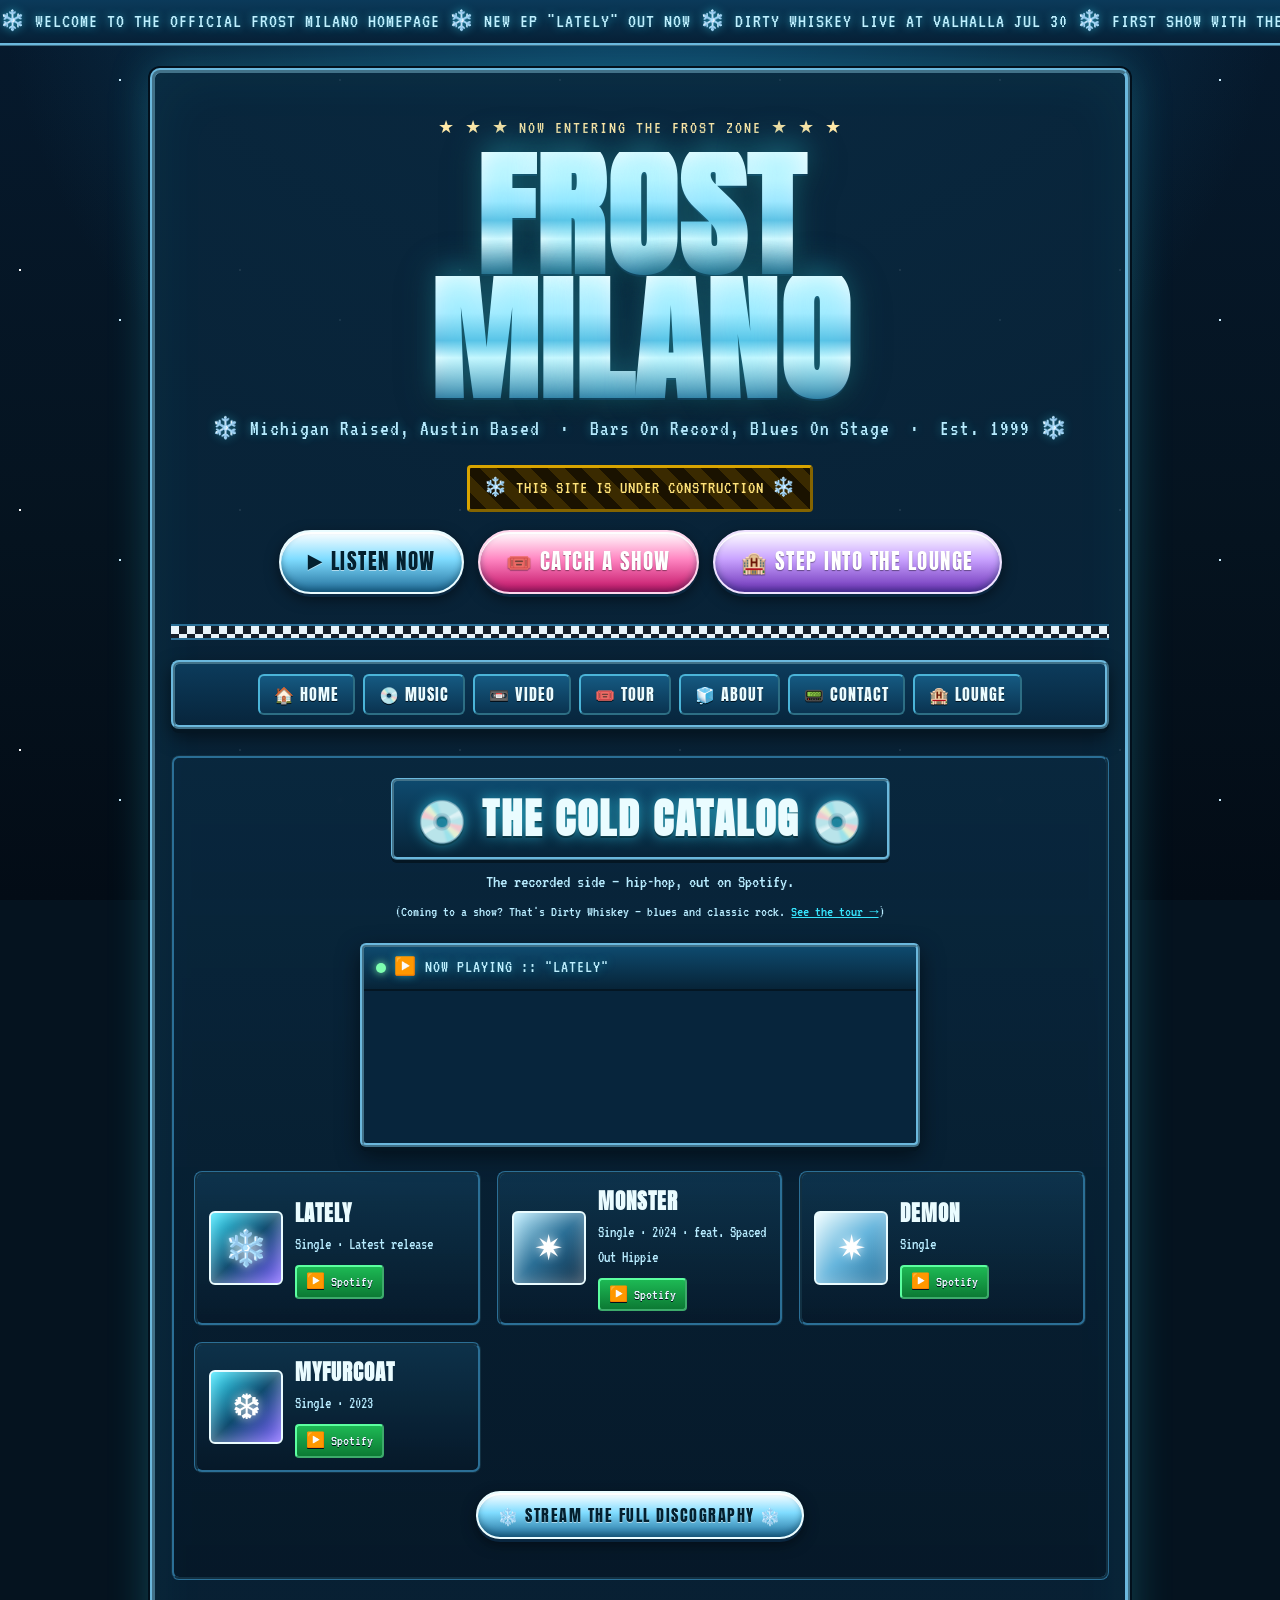
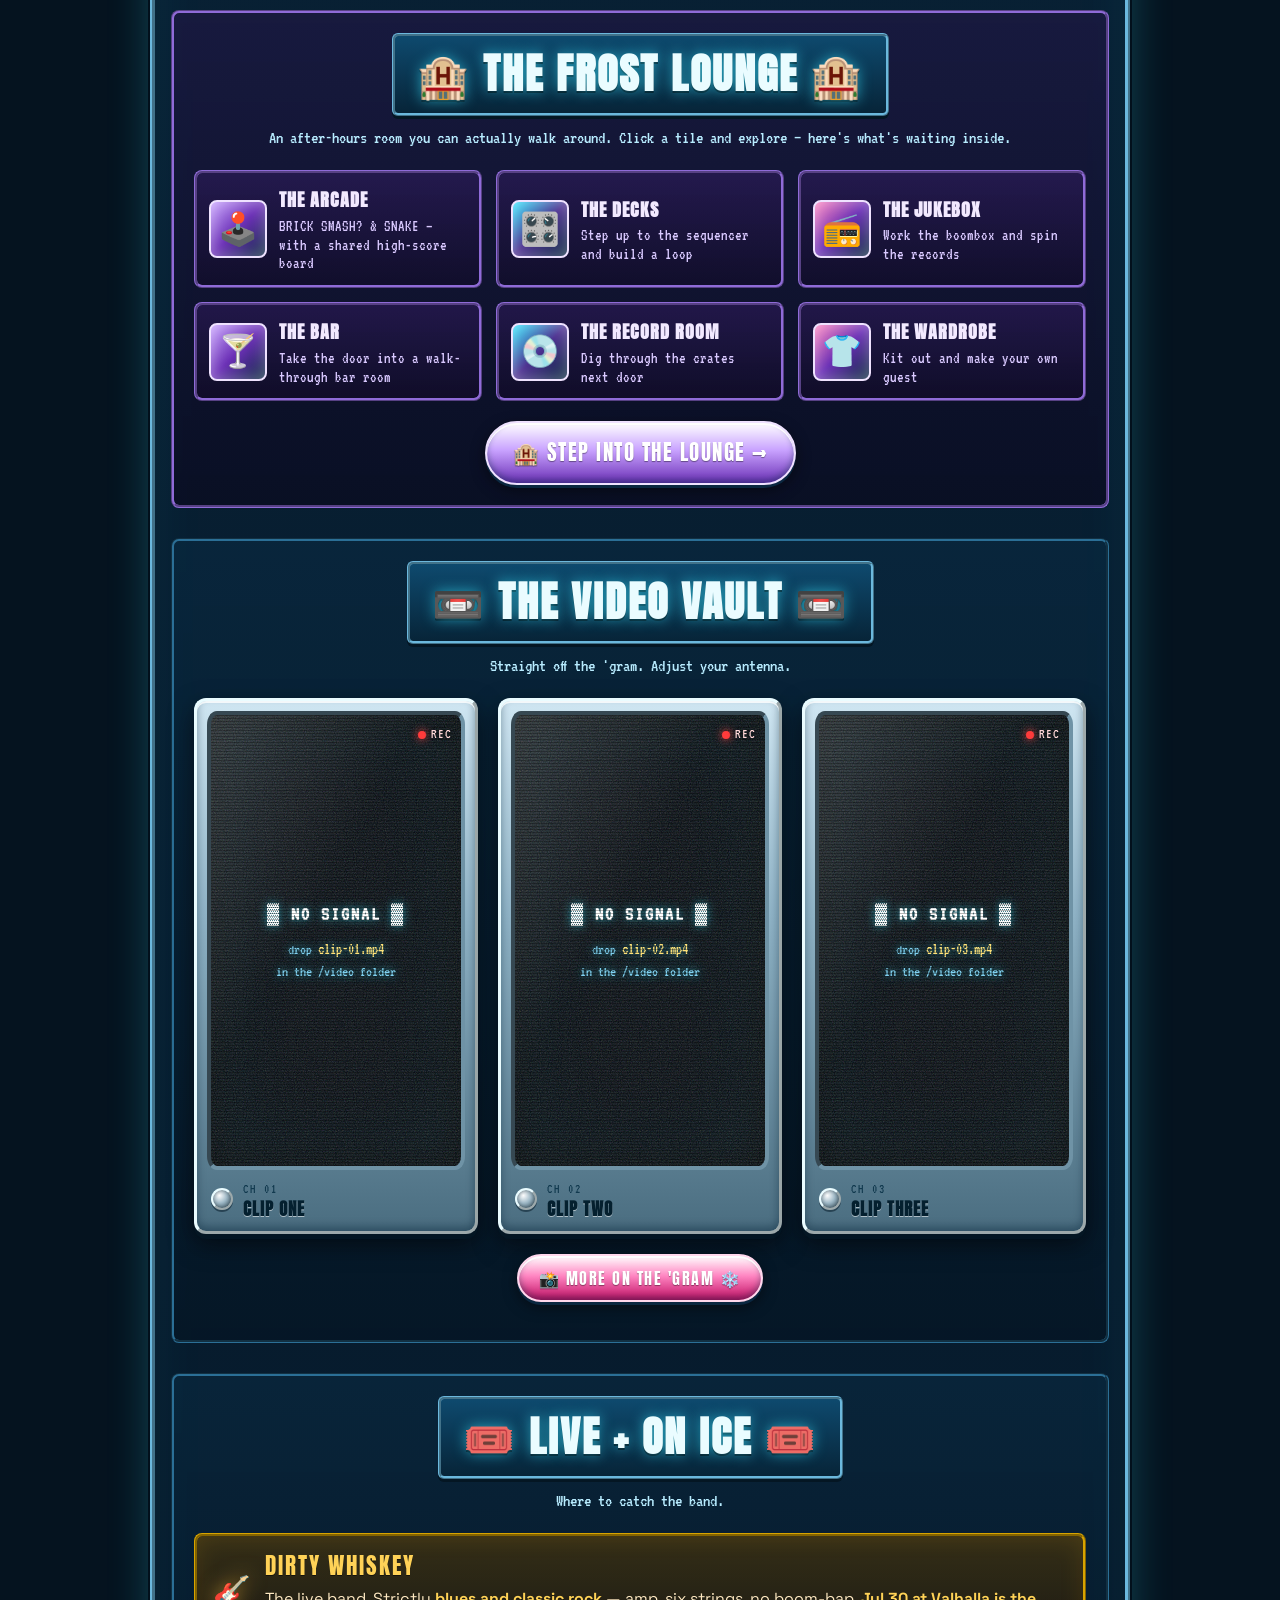
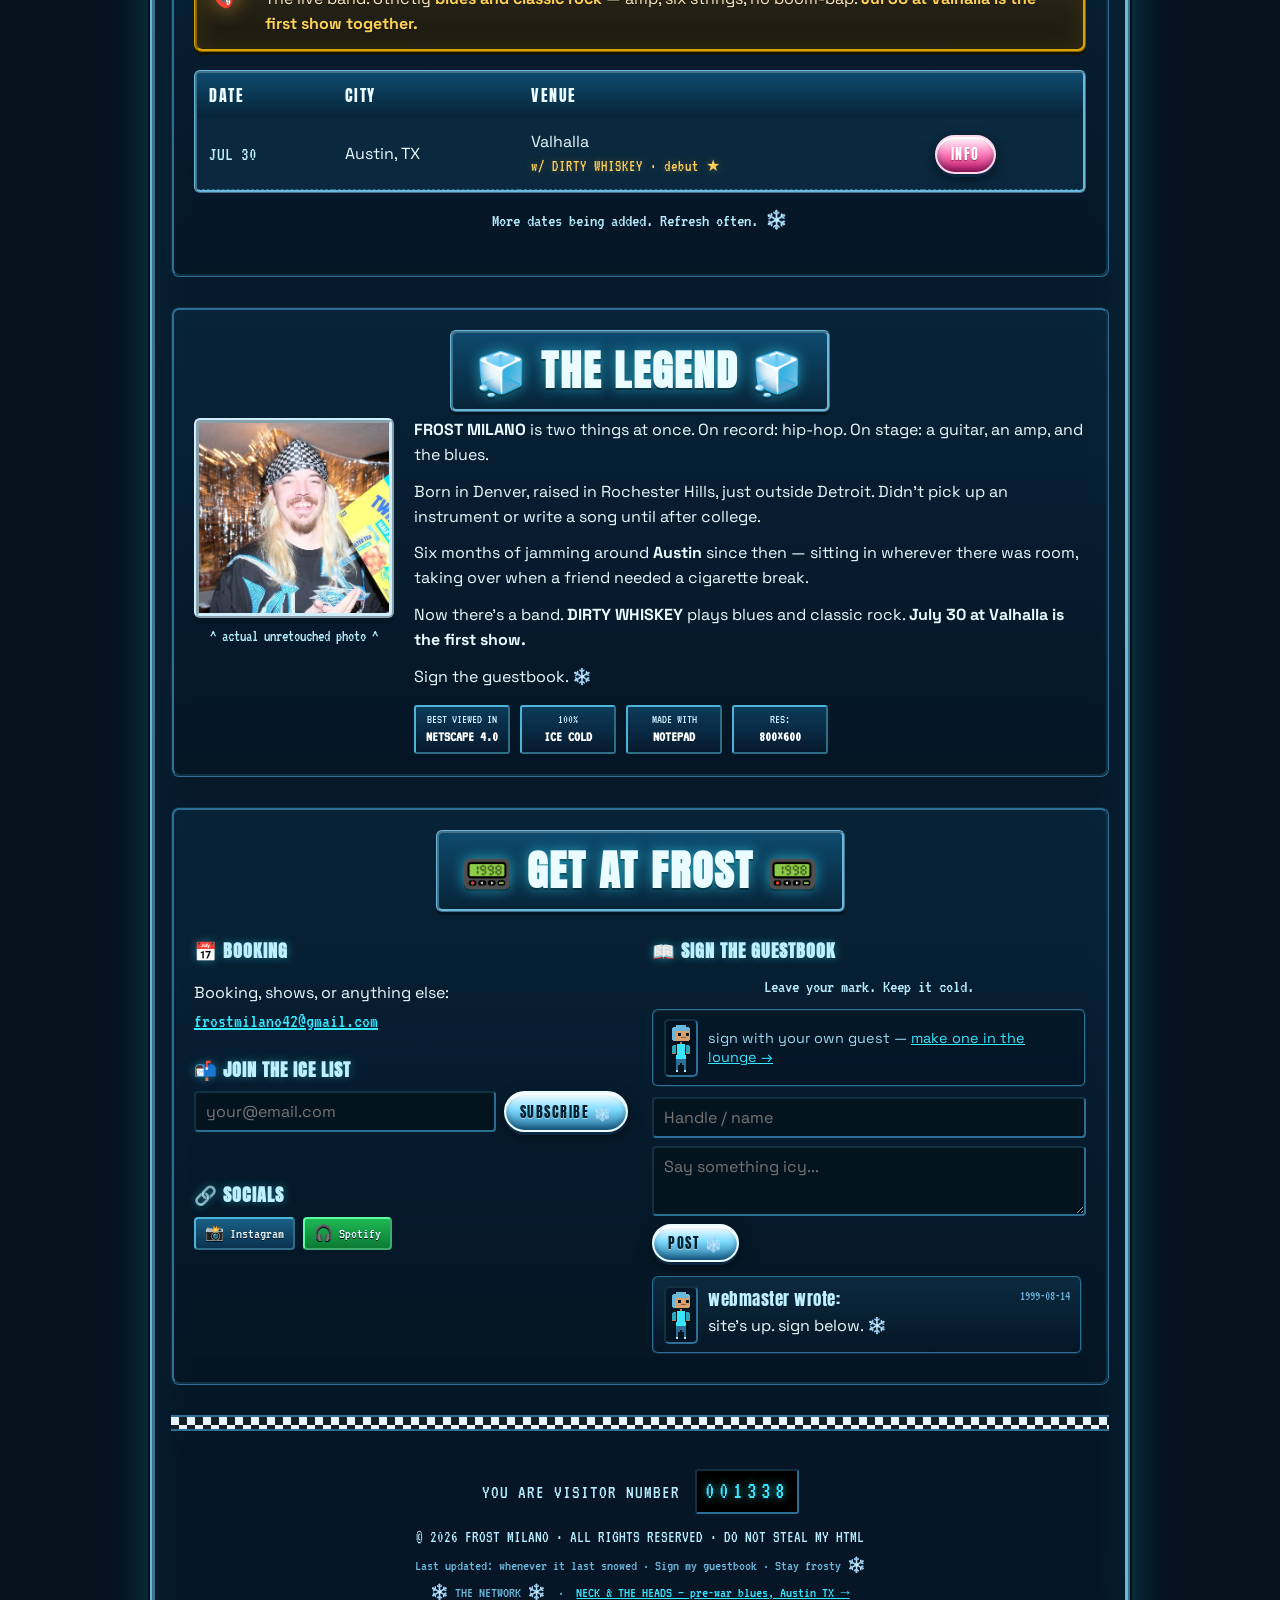
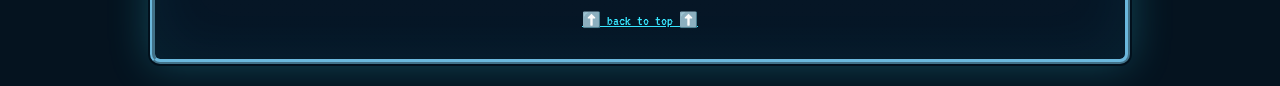
==== commit a21e4d06: "Rework Neck's room as Neck Barham & the Heads, a smoky Trap Blues juke joint Split the man from the " ====
--- a/index.html
+++ b/index.html
@@ -167,7 +167,7 @@
           <span class="lroom__art lroom__art--1" aria-hidden="true">🕹️</span>
           <span class="lroom__body">
             <b class="lroom__name">THE ARCADE</b>
-            <span class="lroom__desc">BRICK SMASH &amp; SNAKE &mdash; with a shared high-score board</span>
+            <span class="lroom__desc">BRICK SMASH? &amp; SNAKE &mdash; with a shared high-score board</span>
           </span>
         </a>
         <a class="lroom__card" href="lounge.html">
